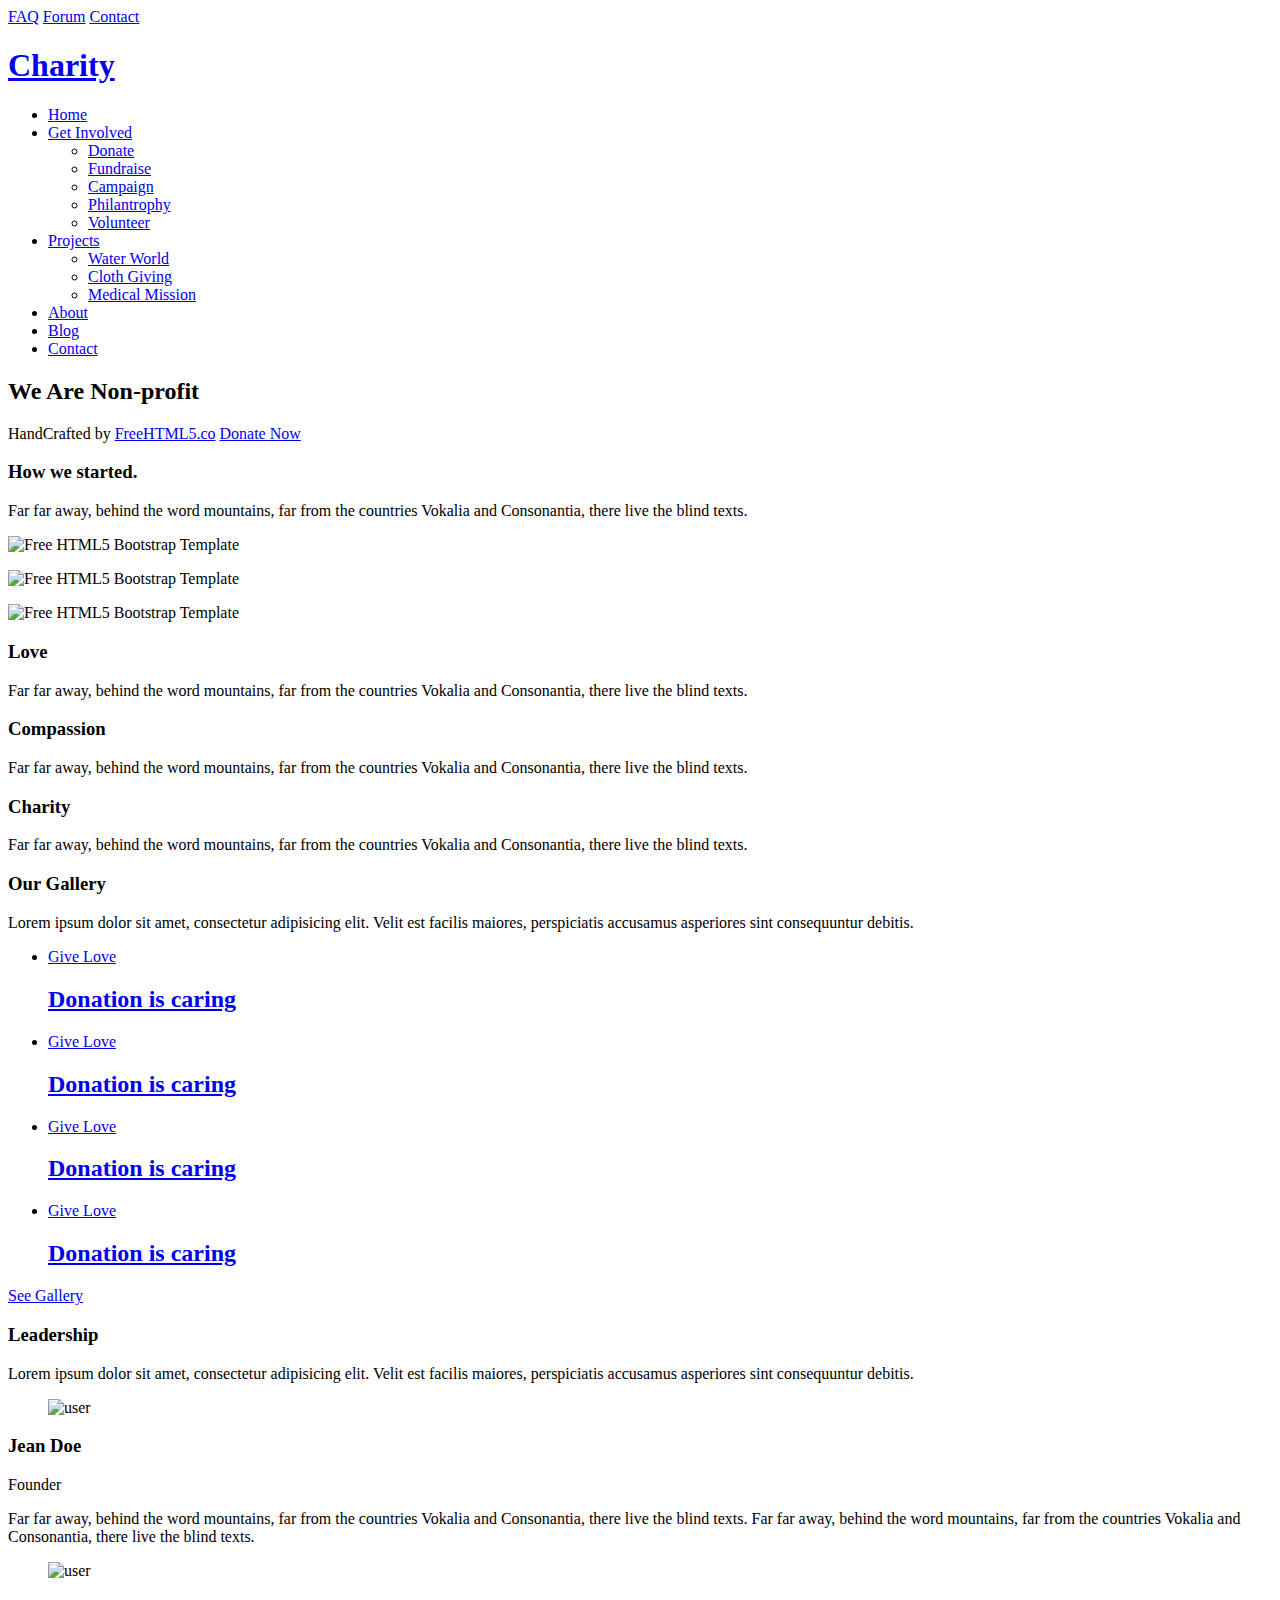
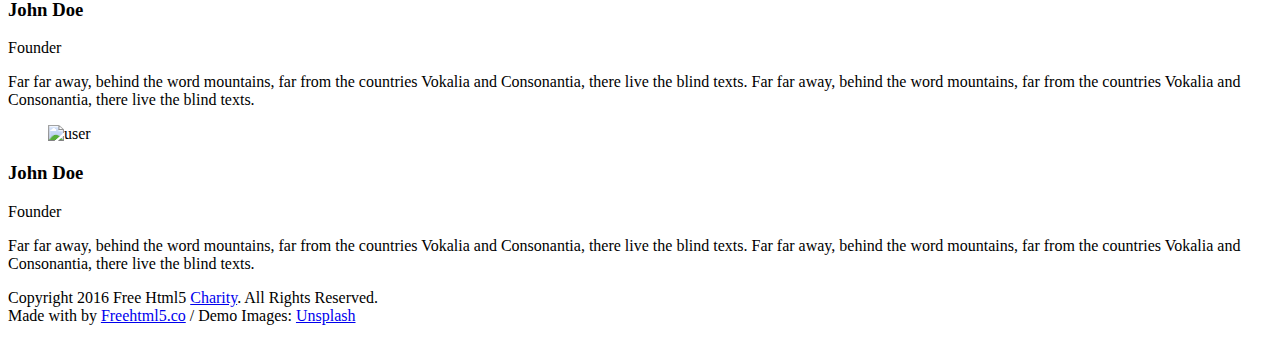
==== about.html @ fd159301 "Add files via upload" ====
<!DOCTYPE html>
<!--[if lt IE 7]>      <html class="no-js lt-ie9 lt-ie8 lt-ie7"> <![endif]-->
<!--[if IE 7]>         <html class="no-js lt-ie9 lt-ie8"> <![endif]-->
<!--[if IE 8]>         <html class="no-js lt-ie9"> <![endif]-->
<!--[if gt IE 8]><!--> <html class="no-js"> <!--<![endif]-->
	<head>
	<meta charset="utf-8">
	<meta http-equiv="X-UA-Compatible" content="IE=edge">
	<title>Charity &mdash; 100% Free Fully Responsive HTML5 Template by FREEHTML5.co</title>
	<meta name="viewport" content="width=device-width, initial-scale=1">
	<meta name="description" content="Free HTML5 Template by FREEHTML5.CO" />
	<meta name="keywords" content="free html5, free template, free bootstrap, html5, css3, mobile first, responsive" />
	<meta name="author" content="FREEHTML5.CO" />

  <!-- 
	//////////////////////////////////////////////////////

	FREE HTML5 TEMPLATE 
	DESIGNED & DEVELOPED by FREEHTML5.CO
		
	Website: 		http://freehtml5.co/
	Email: 			info@freehtml5.co
	Twitter: 		http://twitter.com/fh5co
	Facebook: 		https://www.facebook.com/fh5co

	//////////////////////////////////////////////////////
	 -->

  	<!-- Facebook and Twitter integration -->
	<meta property="og:title" content=""/>
	<meta property="og:image" content=""/>
	<meta property="og:url" content=""/>
	<meta property="og:site_name" content=""/>
	<meta property="og:description" content=""/>
	<meta name="twitter:title" content="" />
	<meta name="twitter:image" content="" />
	<meta name="twitter:url" content="" />
	<meta name="twitter:card" content="" />

	<!-- Place favicon.ico and apple-touch-icon.png in the root directory -->
	<link rel="shortcut icon" href="favicon.ico">

	<!-- <link href='https://fonts.googleapis.com/css?family=Open+Sans:400,700,300' rel='stylesheet' type='text/css'> -->
	
	<!-- Animate.css -->
	<link rel="stylesheet" href="css/animate.css">
	<!-- Icomoon Icon Fonts-->
	<link rel="stylesheet" href="css/icomoon.css">
	<!-- Bootstrap  -->
	<link rel="stylesheet" href="css/bootstrap.css">
	<!-- Superfish -->
	<link rel="stylesheet" href="css/superfish.css">

	<link rel="stylesheet" href="css/style.css">


	<!-- Modernizr JS -->
	<script src="js/modernizr-2.6.2.min.js"></script>
	<!-- FOR IE9 below -->
	<!--[if lt IE 9]>
	<script src="js/respond.min.js"></script>
	<![endif]-->

	</head>
	<body>
		<div id="fh5co-wrapper">
		<div id="fh5co-page">
		<div class="header-top">
			<div class="container">
				<div class="row">
					<div class="col-md-6 col-sm-6 text-left fh5co-link">
						<a href="#">FAQ</a>
						<a href="#">Forum</a>
						<a href="#">Contact</a>
					</div>
					<div class="col-md-6 col-sm-6 text-right fh5co-social">
						<a href="#" class="grow"><i class="icon-facebook2"></i></a>
						<a href="#" class="grow"><i class="icon-twitter2"></i></a>
						<a href="#" class="grow"><i class="icon-instagram2"></i></a>
					</div>
				</div>
			</div>
		</div>
		<header id="fh5co-header-section" class="sticky-banner">
			<div class="container">
				<div class="nav-header">
					<a href="#" class="js-fh5co-nav-toggle fh5co-nav-toggle dark"><i></i></a>
					<h1 id="fh5co-logo"><a href="index.html">Charity</a></h1>
					<!-- START #fh5co-menu-wrap -->
					<nav id="fh5co-menu-wrap" role="navigation">
						<ul class="sf-menu" id="fh5co-primary-menu">
							<li>
								<a href="index.html">Home</a>
							</li>
							<li>
								<a href="#" class="fh5co-sub-ddown">Get Involved</a>
								<ul class="fh5co-sub-menu">
									<li><a href="#">Donate</a></li>
									<li><a href="#">Fundraise</a></li>
									<li><a href="#">Campaign</a></li>
									<li><a href="#">Philantrophy</a></li>
									<li><a href="#">Volunteer</a></li>
								</ul>
							</li>
							<li>
								<a href="#" class="fh5co-sub-ddown">Projects</a>
								 <ul class="fh5co-sub-menu">
								 	<li><a href="#">Water World</a></li>
								 	<li><a href="#">Cloth Giving</a></li>
								 	<li><a href="#">Medical Mission</a></li>
								</ul>
							</li>
							<li class="active"><a href="about.html">About</a></li>
							<li><a href="blog.html">Blog</a></li>
							<li><a href="contact.html">Contact</a></li>
						</ul>
					</nav>
				</div>
			</div>
		</header>
		
		

		<div class="fh5co-hero">
			<div class="fh5co-overlay"></div>
			<div class="fh5co-cover text-center" data-stellar-background-ratio="0.5" style="background-image: url(images/cover_bg_2.jpg);">
				<div class="desc animate-box">
					<h2>We Are <strong>Non-profit</strong></h2>
					<span>HandCrafted by <a href="http://frehtml5.co/" target="_blank" class="fh5co-site-name">FreeHTML5.co</a></span>
					<span><a class="btn btn-primary btn-lg" href="#">Donate Now</a></span>
				</div>
			</div>

		</div>
		
		<div id="fh5co-feature-product" class="fh5co-section-gray">
			<div class="container">
				<div class="row">
					<div class="col-md-12 text-center heading-section">
						<h3>How we started.</h3>
						<p>Far far away, behind the word mountains, far from the countries Vokalia and Consonantia, there live the blind texts.</p>
					</div>
				</div>

				<div class="row row-bottom-padded-md">
					<div class="col-md-12 text-center animate-box">
						<p><img src="images/cover_bg_1.jpg" alt="Free HTML5 Bootstrap Template" class="img-responsive"></p>
					</div>
					<div class="col-md-6 text-center animate-box">
						<p><img src="images/cover_bg_2.jpg" alt="Free HTML5 Bootstrap Template" class="img-responsive"></p>
					</div>
					<div class="col-md-6 text-center animate-box">
						<p><img src="images/cover_bg_3.jpg" alt="Free HTML5 Bootstrap Template" class="img-responsive"></p>
					</div>
				</div>
				<div class="row">
					<div class="col-md-4">
						<div class="feature-text">
							<h3>Love</h3>
							<p>Far far away, behind the word mountains, far from the countries Vokalia and Consonantia, there live the blind texts.</p>
						</div>
					</div>
					<div class="col-md-4">
						<div class="feature-text">
							<h3>Compassion</h3>
							<p>Far far away, behind the word mountains, far from the countries Vokalia and Consonantia, there live the blind texts.</p>
						</div>
					</div>
					<div class="col-md-4">
						<div class="feature-text">
							<h3>Charity</h3>
							<p>Far far away, behind the word mountains, far from the countries Vokalia and Consonantia, there live the blind texts.</p>
						</div>
					</div>
				</div>

				
			</div>
		</div>

		
		<div id="fh5co-portfolio">
			<div class="container">

				<div class="row">
					<div class="col-md-6 col-md-offset-3 text-center heading-section animate-box">
						<h3>Our Gallery</h3>
						<p>Lorem ipsum dolor sit amet, consectetur adipisicing elit. Velit est facilis maiores, perspiciatis accusamus asperiores sint consequuntur debitis.</p>
					</div>
				</div>

				
				<div class="row row-bottom-padded-md">
					<div class="col-md-12">
						<ul id="fh5co-portfolio-list">

							<li class="two-third animate-box" data-animate-effect="fadeIn" style="background-image: url(images/cover_bg_1.jpg); ">
								<a href="#" class="color-3">
									<div class="case-studies-summary">
										<span>Give Love</span>
										<h2>Donation is caring</h2>
									</div>
								</a>
							</li>
						
							<li class="one-third animate-box" data-animate-effect="fadeIn" style="background-image: url(images/cover_bg_3.jpg); ">
								<a href="#" class="color-4">
									<div class="case-studies-summary">
										<span>Give Love</span>
										<h2>Donation is caring</h2>
									</div>
								</a>
							</li>

							<li class="one-third animate-box" data-animate-effect="fadeIn" style="background-image: url(images/cover_bg_1.jpg); "> 
								<a href="#" class="color-5">
									<div class="case-studies-summary">
										<span>Give Love</span>
										<h2>Donation is caring</h2>
									</div>
								</a>
							</li>
							<li class="two-third animate-box" data-animate-effect="fadeIn" style="background-image: url(images/cover_bg_3.jpg); ">
								<a href="#" class="color-6">
									<div class="case-studies-summary">
										<span>Give Love</span>
										<h2>Donation is caring</h2>
									</div>
								</a>
							</li>
						</ul>		
					</div>
				</div>

				<div class="row">
					<div class="col-md-4 col-md-offset-4 text-center animate-box">
						<a href="#" class="btn btn-primary btn-lg">See Gallery</a>
					</div>
				</div>

				
			</div>
		</div>
		

		
		<div id="fh5co-content-section" class="fh5co-section-gray">
			<div class="container">
				<div class="row">
					<div class="col-md-8 col-md-offset-2 text-center heading-section animate-box">
						<h3>Leadership</h3>
						<p>Lorem ipsum dolor sit amet, consectetur adipisicing elit. Velit est facilis maiores, perspiciatis accusamus asperiores sint consequuntur debitis.</p>
					</div>
				</div>
			</div>
			<div class="container">
				<div class="row">
					<div class="col-md-4">
						<div class="fh5co-team text-center animate-box">
							<figure>
								<img src="images/person_1.jpg" alt="user">
							</figure>

							<div>
								<h3>Jean Doe</h3>
								<p><span>Founder</span></p>
								<p>Far far away, behind the word mountains, far from the countries Vokalia and Consonantia, there live the blind texts. Far far away, behind the word mountains, far from the countries Vokalia and Consonantia, there live the blind texts.</p>
							</div>
							
							<p class="fh5co-social-icons">
								<a href="#"><i class="icon-twitter2"></i></a>
								<a href="#"><i class="icon-linkedin2"></i></a>
								<a href="#"><i class="icon-facebook3"></i></a>
							</p>
						</div>
					</div>
					<div class="col-md-4">
						<div class="fh5co-team text-center animate-box">
							<figure>
								<img src="images/person_2.jpg" alt="user">
							</figure>
							<div>
								<h3>John Doe</h3>
								<p><span>Founder</span></p>
								<p>Far far away, behind the word mountains, far from the countries Vokalia and Consonantia, there live the blind texts. Far far away, behind the word mountains, far from the countries Vokalia and Consonantia, there live the blind texts.</p>
							</div>
							<p class="fh5co-social-icons">
								<a href="#"><i class="icon-twitter2"></i></a>
								<a href="#"><i class="icon-linkedin2"></i></a>
								<a href="#"><i class="icon-facebook3"></i></a>
							</p>
						</div>
					</div>
					<div class="col-md-4">
						<div class="fh5co-team text-center animate-box">
							<figure>
								<img src="images/person_3.jpg" alt="user">
							</figure>
							<div>
								<h3>John Doe</h3>
								<p><span>Founder</span></p>
								<p>Far far away, behind the word mountains, far from the countries Vokalia and Consonantia, there live the blind texts. Far far away, behind the word mountains, far from the countries Vokalia and Consonantia, there live the blind texts.</p>
							</div>
							<p class="fh5co-social-icons">
								<a href="#"><i class="icon-twitter2"></i></a>
								<a href="#"><i class="icon-linkedin2"></i></a>
								<a href="#"><i class="icon-facebook3"></i></a>
							</p>
						</div>
					</div>
				</div>
			</div>
		</div>
		<!-- fh5co-content-section -->

		
		<footer>
			<div id="footer">
				<div class="container">
					<div class="row">
						<div class="col-md-6 col-md-offset-3 text-center">
							<p class="fh5co-social-icons">
								<a href="#"><i class="icon-twitter2"></i></a>
								<a href="#"><i class="icon-facebook2"></i></a>
								<a href="#"><i class="icon-instagram"></i></a>
								<a href="#"><i class="icon-dribbble2"></i></a>
								<a href="#"><i class="icon-youtube"></i></a>
							</p>
							<p>Copyright 2016 Free Html5 <a href="#">Charity</a>. All Rights Reserved. <br>Made with <i class="icon-heart3"></i> by <a href="http://freehtml5.co/" target="_blank">Freehtml5.co</a> / Demo Images: <a href="https://unsplash.com/" target="_blank">Unsplash</a></p>
						</div>
					</div>
				</div>
			</div>
		</footer>
	

	</div>
	<!-- END fh5co-page -->

	</div>
	<!-- END fh5co-wrapper -->

	<!-- jQuery -->


	<script src="js/jquery.min.js"></script>
	<!-- jQuery Easing -->
	<script src="js/jquery.easing.1.3.js"></script>
	<!-- Bootstrap -->
	<script src="js/bootstrap.min.js"></script>
	<!-- Waypoints -->
	<script src="js/jquery.waypoints.min.js"></script>
	<script src="js/sticky.js"></script>

	<!-- Stellar -->
	<script src="js/jquery.stellar.min.js"></script>
	<!-- Superfish -->
	<script src="js/hoverIntent.js"></script>
	<script src="js/superfish.js"></script>
	
	<!-- Main JS -->
	<script src="js/main.js"></script>

	</body>
</html>
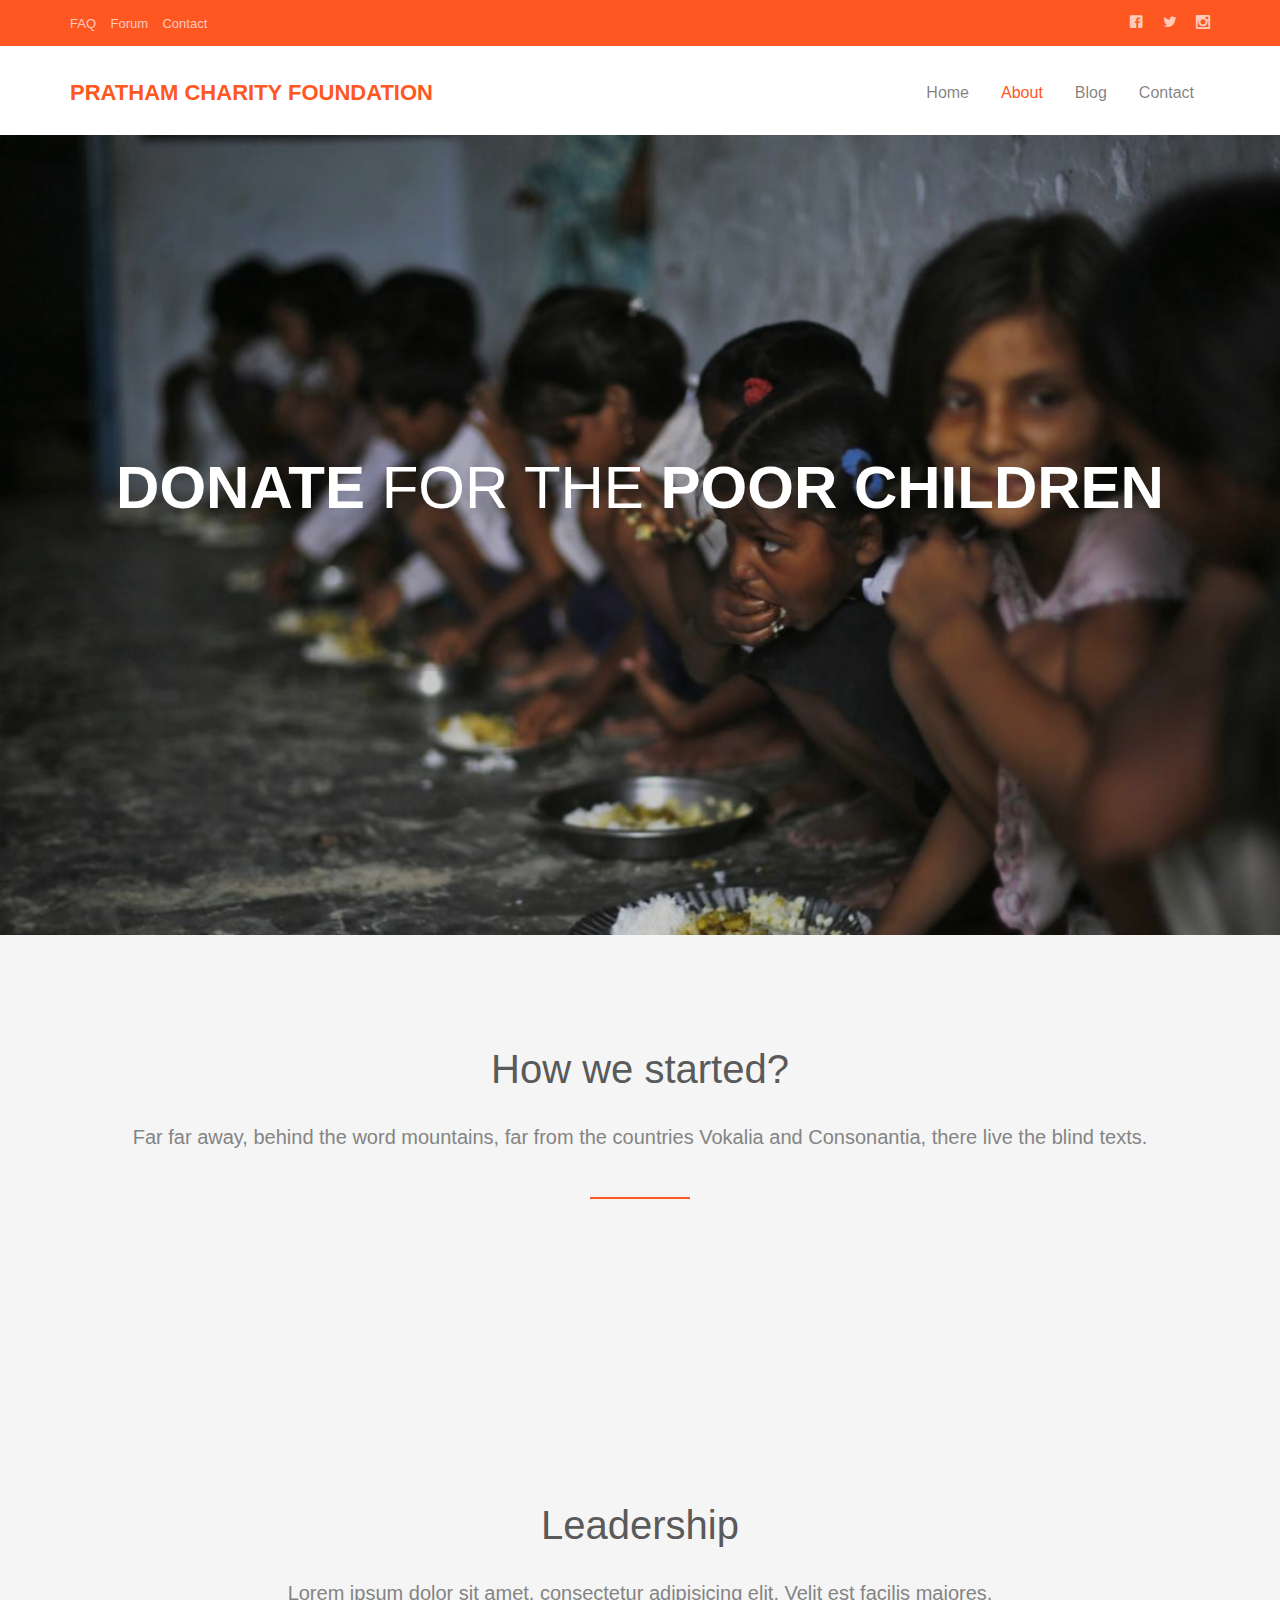
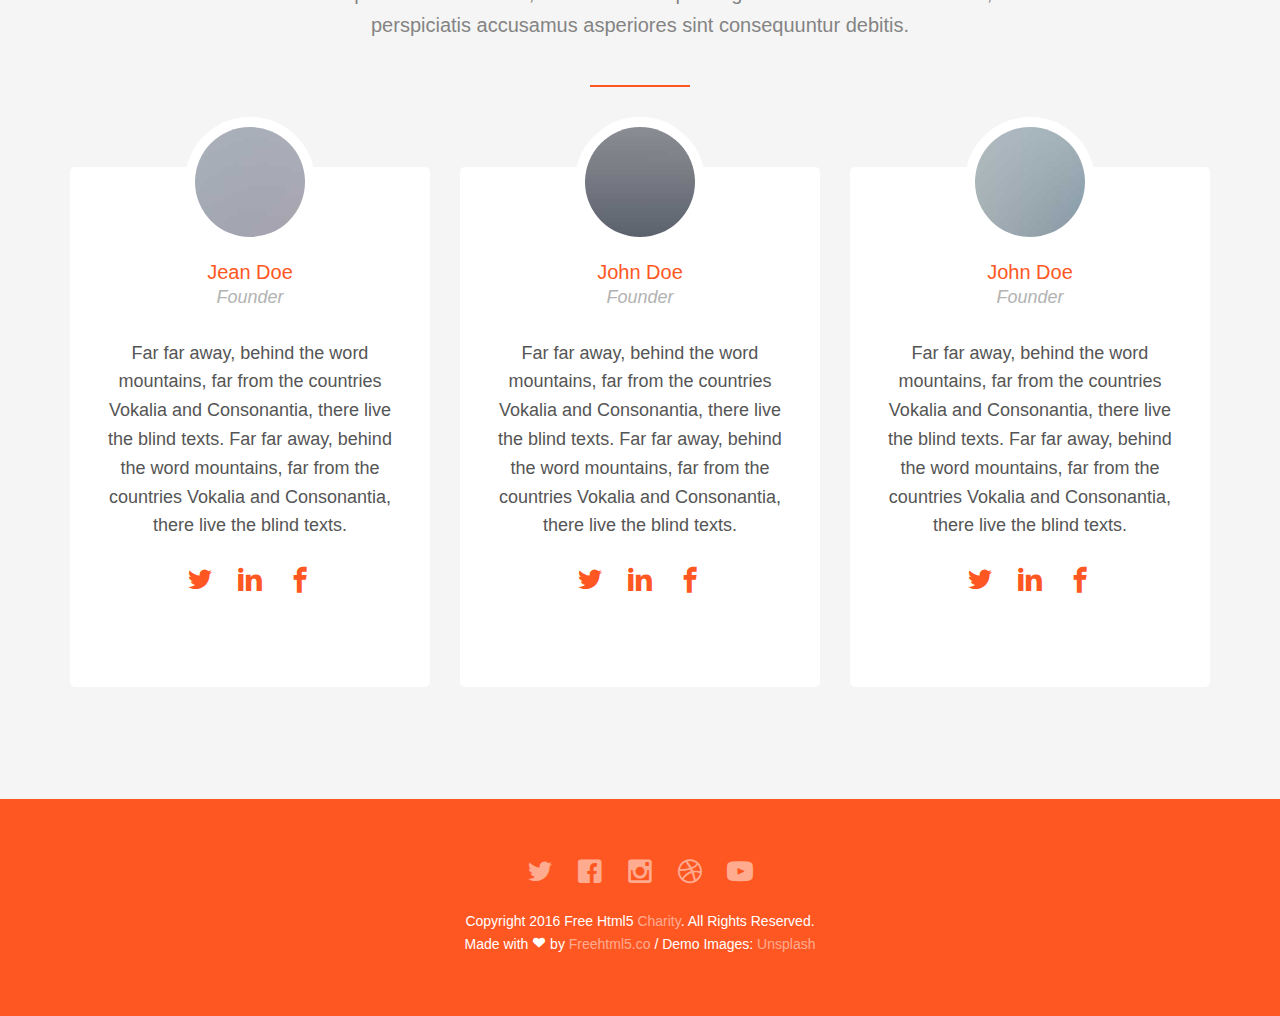
==== commit d6e52a52: "update in code" ====
--- a/about.html
+++ b/about.html
@@ -1,367 +1,274 @@
-
 <!DOCTYPE html>
 <!--[if lt IE 7]>      <html class="no-js lt-ie9 lt-ie8 lt-ie7"> <![endif]-->
 <!--[if IE 7]>         <html class="no-js lt-ie9 lt-ie8"> <![endif]-->
 <!--[if IE 8]>         <html class="no-js lt-ie9"> <![endif]-->
-<!--[if gt IE 8]><!--> <html class="no-js"> <!--<![endif]-->
-	<head>
-	<meta charset="utf-8">
-	<meta http-equiv="X-UA-Compatible" content="IE=edge">
-	<title>Charity &mdash; 100% Free Fully Responsive HTML5 Template by FREEHTML5.co</title>
-	<meta name="viewport" content="width=device-width, initial-scale=1">
-	<meta name="description" content="Free HTML5 Template by FREEHTML5.CO" />
-	<meta name="keywords" content="free html5, free template, free bootstrap, html5, css3, mobile first, responsive" />
-	<meta name="author" content="FREEHTML5.CO" />
-
-  <!-- 
-	//////////////////////////////////////////////////////
-
-	FREE HTML5 TEMPLATE 
-	DESIGNED & DEVELOPED by FREEHTML5.CO
-		
-	Website: 		http://freehtml5.co/
-	Email: 			info@freehtml5.co
-	Twitter: 		http://twitter.com/fh5co
-	Facebook: 		https://www.facebook.com/fh5co
-
-	//////////////////////////////////////////////////////
-	 -->
-
-  	<!-- Facebook and Twitter integration -->
-	<meta property="og:title" content=""/>
-	<meta property="og:image" content=""/>
-	<meta property="og:url" content=""/>
-	<meta property="og:site_name" content=""/>
-	<meta property="og:description" content=""/>
-	<meta name="twitter:title" content="" />
-	<meta name="twitter:image" content="" />
-	<meta name="twitter:url" content="" />
-	<meta name="twitter:card" content="" />
-
-	<!-- Place favicon.ico and apple-touch-icon.png in the root directory -->
-	<link rel="shortcut icon" href="favicon.ico">
-
-	<!-- <link href='https://fonts.googleapis.com/css?family=Open+Sans:400,700,300' rel='stylesheet' type='text/css'> -->
-	
-	<!-- Animate.css -->
-	<link rel="stylesheet" href="css/animate.css">
-	<!-- Icomoon Icon Fonts-->
-	<link rel="stylesheet" href="css/icomoon.css">
-	<!-- Bootstrap  -->
-	<link rel="stylesheet" href="css/bootstrap.css">
-	<!-- Superfish -->
-	<link rel="stylesheet" href="css/superfish.css">
-
-	<link rel="stylesheet" href="css/style.css">
-
-
-	<!-- Modernizr JS -->
-	<script src="js/modernizr-2.6.2.min.js"></script>
-	<!-- FOR IE9 below -->
-	<!--[if lt IE 9]>
-	<script src="js/respond.min.js"></script>
-	<![endif]-->
-
-	</head>
-	<body>
-		<div id="fh5co-wrapper">
-		<div id="fh5co-page">
-		<div class="header-top">
-			<div class="container">
-				<div class="row">
-					<div class="col-md-6 col-sm-6 text-left fh5co-link">
-						<a href="#">FAQ</a>
-						<a href="#">Forum</a>
-						<a href="#">Contact</a>
-					</div>
-					<div class="col-md-6 col-sm-6 text-right fh5co-social">
-						<a href="#" class="grow"><i class="icon-facebook2"></i></a>
-						<a href="#" class="grow"><i class="icon-twitter2"></i></a>
-						<a href="#" class="grow"><i class="icon-instagram2"></i></a>
-					</div>
-				</div>
-			</div>
-		</div>
-		<header id="fh5co-header-section" class="sticky-banner">
-			<div class="container">
-				<div class="nav-header">
-					<a href="#" class="js-fh5co-nav-toggle fh5co-nav-toggle dark"><i></i></a>
-					<h1 id="fh5co-logo"><a href="index.html">Charity</a></h1>
-					<!-- START #fh5co-menu-wrap -->
-					<nav id="fh5co-menu-wrap" role="navigation">
-						<ul class="sf-menu" id="fh5co-primary-menu">
-							<li>
-								<a href="index.html">Home</a>
-							</li>
-							<li>
-								<a href="#" class="fh5co-sub-ddown">Get Involved</a>
-								<ul class="fh5co-sub-menu">
-									<li><a href="#">Donate</a></li>
-									<li><a href="#">Fundraise</a></li>
-									<li><a href="#">Campaign</a></li>
-									<li><a href="#">Philantrophy</a></li>
-									<li><a href="#">Volunteer</a></li>
-								</ul>
-							</li>
-							<li>
-								<a href="#" class="fh5co-sub-ddown">Projects</a>
-								 <ul class="fh5co-sub-menu">
-								 	<li><a href="#">Water World</a></li>
-								 	<li><a href="#">Cloth Giving</a></li>
-								 	<li><a href="#">Medical Mission</a></li>
-								</ul>
-							</li>
-							<li class="active"><a href="about.html">About</a></li>
-							<li><a href="blog.html">Blog</a></li>
-							<li><a href="contact.html">Contact</a></li>
-						</ul>
-					</nav>
-				</div>
-			</div>
-		</header>
-		
-		
-
-		<div class="fh5co-hero">
-			<div class="fh5co-overlay"></div>
-			<div class="fh5co-cover text-center" data-stellar-background-ratio="0.5" style="background-image: url(images/cover_bg_2.jpg);">
-				<div class="desc animate-box">
-					<h2>We Are <strong>Non-profit</strong></h2>
-					<span>HandCrafted by <a href="http://frehtml5.co/" target="_blank" class="fh5co-site-name">FreeHTML5.co</a></span>
-					<span><a class="btn btn-primary btn-lg" href="#">Donate Now</a></span>
-				</div>
-			</div>
-
-		</div>
-		
-		<div id="fh5co-feature-product" class="fh5co-section-gray">
-			<div class="container">
-				<div class="row">
-					<div class="col-md-12 text-center heading-section">
-						<h3>How we started.</h3>
-						<p>Far far away, behind the word mountains, far from the countries Vokalia and Consonantia, there live the blind texts.</p>
-					</div>
-				</div>
-
-				<div class="row row-bottom-padded-md">
-					<div class="col-md-12 text-center animate-box">
-						<p><img src="images/cover_bg_1.jpg" alt="Free HTML5 Bootstrap Template" class="img-responsive"></p>
-					</div>
-					<div class="col-md-6 text-center animate-box">
-						<p><img src="images/cover_bg_2.jpg" alt="Free HTML5 Bootstrap Template" class="img-responsive"></p>
-					</div>
-					<div class="col-md-6 text-center animate-box">
-						<p><img src="images/cover_bg_3.jpg" alt="Free HTML5 Bootstrap Template" class="img-responsive"></p>
-					</div>
-				</div>
-				<div class="row">
-					<div class="col-md-4">
-						<div class="feature-text">
-							<h3>Love</h3>
-							<p>Far far away, behind the word mountains, far from the countries Vokalia and Consonantia, there live the blind texts.</p>
-						</div>
-					</div>
-					<div class="col-md-4">
-						<div class="feature-text">
-							<h3>Compassion</h3>
-							<p>Far far away, behind the word mountains, far from the countries Vokalia and Consonantia, there live the blind texts.</p>
-						</div>
-					</div>
-					<div class="col-md-4">
-						<div class="feature-text">
-							<h3>Charity</h3>
-							<p>Far far away, behind the word mountains, far from the countries Vokalia and Consonantia, there live the blind texts.</p>
-						</div>
-					</div>
-				</div>
-
-				
-			</div>
-		</div>
-
-		
-		<div id="fh5co-portfolio">
-			<div class="container">
-
-				<div class="row">
-					<div class="col-md-6 col-md-offset-3 text-center heading-section animate-box">
-						<h3>Our Gallery</h3>
-						<p>Lorem ipsum dolor sit amet, consectetur adipisicing elit. Velit est facilis maiores, perspiciatis accusamus asperiores sint consequuntur debitis.</p>
-					</div>
-				</div>
-
-				
-				<div class="row row-bottom-padded-md">
-					<div class="col-md-12">
-						<ul id="fh5co-portfolio-list">
-
-							<li class="two-third animate-box" data-animate-effect="fadeIn" style="background-image: url(images/cover_bg_1.jpg); ">
-								<a href="#" class="color-3">
-									<div class="case-studies-summary">
-										<span>Give Love</span>
-										<h2>Donation is caring</h2>
-									</div>
-								</a>
-							</li>
-						
-							<li class="one-third animate-box" data-animate-effect="fadeIn" style="background-image: url(images/cover_bg_3.jpg); ">
-								<a href="#" class="color-4">
-									<div class="case-studies-summary">
-										<span>Give Love</span>
-										<h2>Donation is caring</h2>
-									</div>
-								</a>
-							</li>
-
-							<li class="one-third animate-box" data-animate-effect="fadeIn" style="background-image: url(images/cover_bg_1.jpg); "> 
-								<a href="#" class="color-5">
-									<div class="case-studies-summary">
-										<span>Give Love</span>
-										<h2>Donation is caring</h2>
-									</div>
-								</a>
-							</li>
-							<li class="two-third animate-box" data-animate-effect="fadeIn" style="background-image: url(images/cover_bg_3.jpg); ">
-								<a href="#" class="color-6">
-									<div class="case-studies-summary">
-										<span>Give Love</span>
-										<h2>Donation is caring</h2>
-									</div>
-								</a>
-							</li>
-						</ul>		
-					</div>
-				</div>
-
-				<div class="row">
-					<div class="col-md-4 col-md-offset-4 text-center animate-box">
-						<a href="#" class="btn btn-primary btn-lg">See Gallery</a>
-					</div>
-				</div>
-
-				
-			</div>
-		</div>
-		
-
-		
-		<div id="fh5co-content-section" class="fh5co-section-gray">
-			<div class="container">
-				<div class="row">
-					<div class="col-md-8 col-md-offset-2 text-center heading-section animate-box">
-						<h3>Leadership</h3>
-						<p>Lorem ipsum dolor sit amet, consectetur adipisicing elit. Velit est facilis maiores, perspiciatis accusamus asperiores sint consequuntur debitis.</p>
-					</div>
-				</div>
-			</div>
-			<div class="container">
-				<div class="row">
-					<div class="col-md-4">
-						<div class="fh5co-team text-center animate-box">
-							<figure>
-								<img src="images/person_1.jpg" alt="user">
-							</figure>
-
-							<div>
-								<h3>Jean Doe</h3>
-								<p><span>Founder</span></p>
-								<p>Far far away, behind the word mountains, far from the countries Vokalia and Consonantia, there live the blind texts. Far far away, behind the word mountains, far from the countries Vokalia and Consonantia, there live the blind texts.</p>
-							</div>
-							
-							<p class="fh5co-social-icons">
-								<a href="#"><i class="icon-twitter2"></i></a>
-								<a href="#"><i class="icon-linkedin2"></i></a>
-								<a href="#"><i class="icon-facebook3"></i></a>
-							</p>
-						</div>
-					</div>
-					<div class="col-md-4">
-						<div class="fh5co-team text-center animate-box">
-							<figure>
-								<img src="images/person_2.jpg" alt="user">
-							</figure>
-							<div>
-								<h3>John Doe</h3>
-								<p><span>Founder</span></p>
-								<p>Far far away, behind the word mountains, far from the countries Vokalia and Consonantia, there live the blind texts. Far far away, behind the word mountains, far from the countries Vokalia and Consonantia, there live the blind texts.</p>
-							</div>
-							<p class="fh5co-social-icons">
-								<a href="#"><i class="icon-twitter2"></i></a>
-								<a href="#"><i class="icon-linkedin2"></i></a>
-								<a href="#"><i class="icon-facebook3"></i></a>
-							</p>
-						</div>
-					</div>
-					<div class="col-md-4">
-						<div class="fh5co-team text-center animate-box">
-							<figure>
-								<img src="images/person_3.jpg" alt="user">
-							</figure>
-							<div>
-								<h3>John Doe</h3>
-								<p><span>Founder</span></p>
-								<p>Far far away, behind the word mountains, far from the countries Vokalia and Consonantia, there live the blind texts. Far far away, behind the word mountains, far from the countries Vokalia and Consonantia, there live the blind texts.</p>
-							</div>
-							<p class="fh5co-social-icons">
-								<a href="#"><i class="icon-twitter2"></i></a>
-								<a href="#"><i class="icon-linkedin2"></i></a>
-								<a href="#"><i class="icon-facebook3"></i></a>
-							</p>
-						</div>
-					</div>
-				</div>
-			</div>
-		</div>
-		<!-- fh5co-content-section -->
-
-		
-		<footer>
-			<div id="footer">
-				<div class="container">
-					<div class="row">
-						<div class="col-md-6 col-md-offset-3 text-center">
-							<p class="fh5co-social-icons">
-								<a href="#"><i class="icon-twitter2"></i></a>
-								<a href="#"><i class="icon-facebook2"></i></a>
-								<a href="#"><i class="icon-instagram"></i></a>
-								<a href="#"><i class="icon-dribbble2"></i></a>
-								<a href="#"><i class="icon-youtube"></i></a>
-							</p>
-							<p>Copyright 2016 Free Html5 <a href="#">Charity</a>. All Rights Reserved. <br>Made with <i class="icon-heart3"></i> by <a href="http://freehtml5.co/" target="_blank">Freehtml5.co</a> / Demo Images: <a href="https://unsplash.com/" target="_blank">Unsplash</a></p>
-						</div>
-					</div>
-				</div>
-			</div>
-		</footer>
-	
-
-	</div>
-	<!-- END fh5co-page -->
-
-	</div>
-	<!-- END fh5co-wrapper -->
-
-	<!-- jQuery -->
-
-
-	<script src="js/jquery.min.js"></script>
-	<!-- jQuery Easing -->
-	<script src="js/jquery.easing.1.3.js"></script>
-	<!-- Bootstrap -->
-	<script src="js/bootstrap.min.js"></script>
-	<!-- Waypoints -->
-	<script src="js/jquery.waypoints.min.js"></script>
-	<script src="js/sticky.js"></script>
-
-	<!-- Stellar -->
-	<script src="js/jquery.stellar.min.js"></script>
-	<!-- Superfish -->
-	<script src="js/hoverIntent.js"></script>
-	<script src="js/superfish.js"></script>
-	
-	<!-- Main JS -->
-	<script src="js/main.js"></script>
-
-	</body>
+<!--[if gt IE 8]><!-->
+<html class="no-js">
+  <!--<![endif]-->
+  <head>
+    <meta charset="utf-8" />
+    <meta http-equiv="X-UA-Compatible" content="IE=edge" />
+    <title>About-Pratham Charity Foundation</title>
+    <meta name="viewport" content="width=device-width, initial-scale=1" />
+    <meta
+      name="keywords"
+      content="free html5, free template, free bootstrap, html5, css3, mobile first, responsive"
+    />
+    <meta name="author" content="FREEHTML5.CO" />
+
+    <!-- Facebook and Twitter integration -->
+    <meta property="og:title" content="" />
+    <meta property="og:image" content="" />
+    <meta property="og:url" content="" />
+    <meta property="og:site_name" content="" />
+    <meta property="og:description" content="" />
+    <meta name="twitter:title" content="" />
+    <meta name="twitter:image" content="" />
+    <meta name="twitter:url" content="" />
+    <meta name="twitter:card" content="" />
+
+    <!-- Place favicon.ico and apple-touch-icon.png in the root directory -->
+    <link rel="shortcut icon" href="favicon.ico" />
+
+    <!-- <link href='https://fonts.googleapis.com/css?family=Open+Sans:400,700,300' rel='stylesheet' type='text/css'> -->
+
+    <!-- Animate.css -->
+    <link rel="stylesheet" href="css/animate.css" />
+    <!-- Icomoon Icon Fonts-->
+    <link rel="stylesheet" href="css/icomoon.css" />
+    <!-- Bootstrap  -->
+    <link rel="stylesheet" href="css/bootstrap.css" />
+    <!-- Superfish -->
+    <link rel="stylesheet" href="css/superfish.css" />
+
+    <link rel="stylesheet" href="css/style.css" />
+
+    <!-- Modernizr JS -->
+    <script src="js/modernizr-2.6.2.min.js"></script>
+    <!-- FOR IE9 below -->
+    <!--[if lt IE 9]>
+      <script src="js/respond.min.js"></script>
+    <![endif]-->
+  </head>
+  <body>
+    <div id="fh5co-wrapper">
+      <div id="fh5co-page">
+        <div class="header-top">
+          <div class="container">
+            <div class="row">
+              <div class="col-md-6 col-sm-6 text-left fh5co-link">
+                <a href="#">FAQ</a>
+                <a href="#">Forum</a>
+                <a href="#">Contact</a>
+              </div>
+              <div class="col-md-6 col-sm-6 text-right fh5co-social">
+                <a href="#" class="grow"><i class="icon-facebook2"></i></a>
+                <a href="#" class="grow"><i class="icon-twitter2"></i></a>
+                <a href="#" class="grow"><i class="icon-instagram2"></i></a>
+              </div>
+            </div>
+          </div>
+        </div>
+        <header id="fh5co-header-section" class="sticky-banner">
+          <div class="container">
+            <div class="nav-header">
+              <a href="#" class="js-fh5co-nav-toggle fh5co-nav-toggle dark"
+                ><i></i
+              ></a>
+              <h1 id="fh5co-logo">
+                <a href="index.html">Pratham Charity Foundation</a>
+              </h1>
+              <!-- START #fh5co-menu-wrap -->
+              <nav id="fh5co-menu-wrap" role="navigation">
+                <ul class="sf-menu" id="fh5co-primary-menu">
+                  <li>
+                    <a href="index.html">Home</a>
+                  </li>
+                  <li class="active"><a href="about.html">About</a></li>
+                  <li><a href="blog.html">Blog</a></li>
+                  <li><a href="contact.html">Contact</a></li>
+                </ul>
+              </nav>
+            </div>
+          </div>
+        </header>
+
+        <div class="fh5co-hero">
+          <div class="fh5co-overlay"></div>
+          <div
+            class="fh5co-cover text-center"
+            data-stellar-background-ratio="0.5"
+            style="background-image: url(images/meal.jpg)"
+          >
+            <div class="desc animate-box">
+              <h2>
+                <strong>Donate</strong> for the <strong>Poor Children</strong>
+              </h2>
+            </div>
+          </div>
+        </div>
+
+        <div id="fh5co-feature-product" class="fh5co-section-gray">
+          <div class="container">
+            <div class="row">
+              <div class="col-md-12 text-center heading-section">
+                <h3>How we started?</h3>
+                <p>
+                  Far far away, behind the word mountains, far from the
+                  countries Vokalia and Consonantia, there live the blind texts.
+                </p>
+              </div>
+            </div>
+          </div>
+        </div>
+        <div id="fh5co-content-section" class="fh5co-section-gray">
+          <div class="container">
+            <div class="row">
+              <div
+                class="
+                  col-md-8 col-md-offset-2
+                  text-center
+                  heading-section
+                  animate-box
+                "
+              >
+                <h3>Leadership</h3>
+                <p>
+                  Lorem ipsum dolor sit amet, consectetur adipisicing elit.
+                  Velit est facilis maiores, perspiciatis accusamus asperiores
+                  sint consequuntur debitis.
+                </p>
+              </div>
+            </div>
+          </div>
+          <div class="container">
+            <div class="row">
+              <div class="col-md-4">
+                <div class="fh5co-team text-center animate-box">
+                  <figure>
+                    <img src="images/person_1.jpg" alt="user" />
+                  </figure>
+
+                  <div>
+                    <h3>Jean Doe</h3>
+                    <p><span>Founder</span></p>
+                    <p>
+                      Far far away, behind the word mountains, far from the
+                      countries Vokalia and Consonantia, there live the blind
+                      texts. Far far away, behind the word mountains, far from
+                      the countries Vokalia and Consonantia, there live the
+                      blind texts.
+                    </p>
+                  </div>
+
+                  <p class="fh5co-social-icons">
+                    <a href="#"><i class="icon-twitter2"></i></a>
+                    <a href="#"><i class="icon-linkedin2"></i></a>
+                    <a href="#"><i class="icon-facebook3"></i></a>
+                  </p>
+                </div>
+              </div>
+              <div class="col-md-4">
+                <div class="fh5co-team text-center animate-box">
+                  <figure>
+                    <img src="images/person_2.jpg" alt="user" />
+                  </figure>
+                  <div>
+                    <h3>John Doe</h3>
+                    <p><span>Founder</span></p>
+                    <p>
+                      Far far away, behind the word mountains, far from the
+                      countries Vokalia and Consonantia, there live the blind
+                      texts. Far far away, behind the word mountains, far from
+                      the countries Vokalia and Consonantia, there live the
+                      blind texts.
+                    </p>
+                  </div>
+                  <p class="fh5co-social-icons">
+                    <a href="#"><i class="icon-twitter2"></i></a>
+                    <a href="#"><i class="icon-linkedin2"></i></a>
+                    <a href="#"><i class="icon-facebook3"></i></a>
+                  </p>
+                </div>
+              </div>
+              <div class="col-md-4">
+                <div class="fh5co-team text-center animate-box">
+                  <figure>
+                    <img src="images/person_3.jpg" alt="user" />
+                  </figure>
+                  <div>
+                    <h3>John Doe</h3>
+                    <p><span>Founder</span></p>
+                    <p>
+                      Far far away, behind the word mountains, far from the
+                      countries Vokalia and Consonantia, there live the blind
+                      texts. Far far away, behind the word mountains, far from
+                      the countries Vokalia and Consonantia, there live the
+                      blind texts.
+                    </p>
+                  </div>
+                  <p class="fh5co-social-icons">
+                    <a href="#"><i class="icon-twitter2"></i></a>
+                    <a href="#"><i class="icon-linkedin2"></i></a>
+                    <a href="#"><i class="icon-facebook3"></i></a>
+                  </p>
+                </div>
+              </div>
+            </div>
+          </div>
+        </div>
+        <!-- fh5co-content-section -->
+
+        <footer>
+          <div id="footer">
+            <div class="container">
+              <div class="row">
+                <div class="col-md-6 col-md-offset-3 text-center">
+                  <p class="fh5co-social-icons">
+                    <a href="#"><i class="icon-twitter2"></i></a>
+                    <a href="#"><i class="icon-facebook2"></i></a>
+                    <a href="#"><i class="icon-instagram"></i></a>
+                    <a href="#"><i class="icon-dribbble2"></i></a>
+                    <a href="#"><i class="icon-youtube"></i></a>
+                  </p>
+                  <p>
+                    Copyright 2016 Free Html5 <a href="#">Charity</a>. All
+                    Rights Reserved. <br />Made with
+                    <i class="icon-heart3"></i> by
+                    <a href="http://freehtml5.co/" target="_blank"
+                      >Freehtml5.co</a
+                    >
+                    / Demo Images:
+                    <a href="https://unsplash.com/" target="_blank">Unsplash</a>
+                  </p>
+                </div>
+              </div>
+            </div>
+          </div>
+        </footer>
+      </div>
+      <!-- END fh5co-page -->
+    </div>
+    <!-- END fh5co-wrapper -->
+
+    <!-- jQuery -->
+
+    <script src="js/jquery.min.js"></script>
+    <!-- jQuery Easing -->
+    <script src="js/jquery.easing.1.3.js"></script>
+    <!-- Bootstrap -->
+    <script src="js/bootstrap.min.js"></script>
+    <!-- Waypoints -->
+    <script src="js/jquery.waypoints.min.js"></script>
+    <script src="js/sticky.js"></script>
+
+    <!-- Stellar -->
+    <script src="js/jquery.stellar.min.js"></script>
+    <!-- Superfish -->
+    <script src="js/hoverIntent.js"></script>
+    <script src="js/superfish.js"></script>
+
+    <!-- Main JS -->
+    <script src="js/main.js"></script>
+  </body>
 </html>
-
--- a/css/icomoon.css
+++ b/css/icomoon.css
@@ -0,0 +1,3135 @@
+@font-face {
+    font-family: 'icomoon';
+    src:    url('fonts/icomoon.eot?1oniuf');
+    src:    url('fonts/icomoon.eot?1oniuf#iefix') format('embedded-opentype'),
+        url('fonts/icomoon.ttf?1oniuf') format('truetype'),
+        url('fonts/icomoon.woff?1oniuf') format('woff'),
+        url('fonts/icomoon.svg?1oniuf#icomoon') format('svg');
+    font-weight: normal;
+    font-style: normal;
+}
+
+[class^="icon-"], [class*=" icon-"] {
+    /* use !important to prevent issues with browser extensions that change fonts */
+    font-family: 'icomoon' !important;
+    speak: none;
+    font-style: normal;
+    font-weight: normal;
+    font-variant: normal;
+    text-transform: none;
+    line-height: 1;
+
+    /* Better Font Rendering =========== */
+    -webkit-font-smoothing: antialiased;
+    -moz-osx-font-smoothing: grayscale;
+}
+
+.icon-mobile:before {
+    content: "\e000";
+}
+.icon-laptop:before {
+    content: "\e001";
+}
+.icon-desktop:before {
+    content: "\e002";
+}
+.icon-tablet:before {
+    content: "\e003";
+}
+.icon-phone:before {
+    content: "\e004";
+}
+.icon-document:before {
+    content: "\e005";
+}
+.icon-documents:before {
+    content: "\e006";
+}
+.icon-search:before {
+    content: "\e007";
+}
+.icon-clipboard:before {
+    content: "\e008";
+}
+.icon-newspaper:before {
+    content: "\e009";
+}
+.icon-notebook:before {
+    content: "\e00a";
+}
+.icon-book-open:before {
+    content: "\e00b";
+}
+.icon-browser:before {
+    content: "\e00c";
+}
+.icon-calendar:before {
+    content: "\e00d";
+}
+.icon-presentation:before {
+    content: "\e00e";
+}
+.icon-picture:before {
+    content: "\e00f";
+}
+.icon-pictures:before {
+    content: "\e010";
+}
+.icon-video:before {
+    content: "\e011";
+}
+.icon-camera:before {
+    content: "\e012";
+}
+.icon-printer:before {
+    content: "\e013";
+}
+.icon-toolbox:before {
+    content: "\e014";
+}
+.icon-briefcase:before {
+    content: "\e015";
+}
+.icon-wallet:before {
+    content: "\e016";
+}
+.icon-gift:before {
+    content: "\e017";
+}
+.icon-bargraph:before {
+    content: "\e018";
+}
+.icon-grid:before {
+    content: "\e019";
+}
+.icon-expand:before {
+    content: "\e01a";
+}
+.icon-focus:before {
+    content: "\e01b";
+}
+.icon-edit:before {
+    content: "\e01c";
+}
+.icon-adjustments:before {
+    content: "\e01d";
+}
+.icon-ribbon:before {
+    content: "\e01e";
+}
+.icon-hourglass:before {
+    content: "\e01f";
+}
+.icon-lock:before {
+    content: "\e020";
+}
+.icon-megaphone:before {
+    content: "\e021";
+}
+.icon-shield:before {
+    content: "\e022";
+}
+.icon-trophy:before {
+    content: "\e023";
+}
+.icon-flag:before {
+    content: "\e024";
+}
+.icon-map:before {
+    content: "\e025";
+}
+.icon-puzzle:before {
+    content: "\e026";
+}
+.icon-basket:before {
+    content: "\e027";
+}
+.icon-envelope:before {
+    content: "\e028";
+}
+.icon-streetsign:before {
+    content: "\e029";
+}
+.icon-telescope:before {
+    content: "\e02a";
+}
+.icon-gears:before {
+    content: "\e02b";
+}
+.icon-key:before {
+    content: "\e02c";
+}
+.icon-paperclip:before {
+    content: "\e02d";
+}
+.icon-attachment:before {
+    content: "\e02e";
+}
+.icon-pricetags:before {
+    content: "\e02f";
+}
+.icon-lightbulb:before {
+    content: "\e030";
+}
+.icon-layers:before {
+    content: "\e031";
+}
+.icon-pencil:before {
+    content: "\e032";
+}
+.icon-tools:before {
+    content: "\e033";
+}
+.icon-tools-2:before {
+    content: "\e034";
+}
+.icon-scissors:before {
+    content: "\e035";
+}
+.icon-paintbrush:before {
+    content: "\e036";
+}
+.icon-magnifying-glass:before {
+    content: "\e037";
+}
+.icon-circle-compass:before {
+    content: "\e038";
+}
+.icon-linegraph:before {
+    content: "\e039";
+}
+.icon-mic:before {
+    content: "\e03a";
+}
+.icon-strategy:before {
+    content: "\e03b";
+}
+.icon-beaker:before {
+    content: "\e03c";
+}
+.icon-caution:before {
+    content: "\e03d";
+}
+.icon-recycle:before {
+    content: "\e03e";
+}
+.icon-anchor:before {
+    content: "\e03f";
+}
+.icon-profile-male:before {
+    content: "\e040";
+}
+.icon-profile-female:before {
+    content: "\e041";
+}
+.icon-bike:before {
+    content: "\e042";
+}
+.icon-wine:before {
+    content: "\e043";
+}
+.icon-hotairballoon:before {
+    content: "\e044";
+}
+.icon-globe:before {
+    content: "\e045";
+}
+.icon-genius:before {
+    content: "\e046";
+}
+.icon-map-pin:before {
+    content: "\e047";
+}
+.icon-dial:before {
+    content: "\e048";
+}
+.icon-chat:before {
+    content: "\e049";
+}
+.icon-heart:before {
+    content: "\e04a";
+}
+.icon-cloud:before {
+    content: "\e04b";
+}
+.icon-upload:before {
+    content: "\e04c";
+}
+.icon-download:before {
+    content: "\e04d";
+}
+.icon-target:before {
+    content: "\e04e";
+}
+.icon-hazardous:before {
+    content: "\e04f";
+}
+.icon-piechart:before {
+    content: "\e050";
+}
+.icon-speedometer:before {
+    content: "\e051";
+}
+.icon-global:before {
+    content: "\e052";
+}
+.icon-compass:before {
+    content: "\e053";
+}
+.icon-lifesaver:before {
+    content: "\e054";
+}
+.icon-clock:before {
+    content: "\e055";
+}
+.icon-aperture:before {
+    content: "\e056";
+}
+.icon-quote:before {
+    content: "\e057";
+}
+.icon-scope:before {
+    content: "\e058";
+}
+.icon-alarmclock:before {
+    content: "\e059";
+}
+.icon-refresh:before {
+    content: "\e05a";
+}
+.icon-happy:before {
+    content: "\e05b";
+}
+.icon-sad:before {
+    content: "\e05c";
+}
+.icon-facebook:before {
+    content: "\e05d";
+}
+.icon-twitter:before {
+    content: "\e05e";
+}
+.icon-googleplus:before {
+    content: "\e05f";
+}
+.icon-rss:before {
+    content: "\e060";
+}
+.icon-tumblr:before {
+    content: "\e061";
+}
+.icon-linkedin:before {
+    content: "\e062";
+}
+.icon-dribbble:before {
+    content: "\e063";
+}
+.icon-box2:before {
+    content: "\ea82";
+}
+.icon-write:before {
+    content: "\ea83";
+}
+.icon-clock2:before {
+    content: "\ea84";
+}
+.icon-reply2:before {
+    content: "\ea85";
+}
+.icon-reply-all2:before {
+    content: "\ea86";
+}
+.icon-forward2:before {
+    content: "\ea87";
+}
+.icon-flag2:before {
+    content: "\ea88";
+}
+.icon-search2:before {
+    content: "\ea89";
+}
+.icon-trash2:before {
+    content: "\ea8a";
+}
+.icon-envelope2:before {
+    content: "\ea8b";
+}
+.icon-bubble:before {
+    content: "\ea8c";
+}
+.icon-bubbles:before {
+    content: "\ea8d";
+}
+.icon-user2:before {
+    content: "\ea8e";
+}
+.icon-users2:before {
+    content: "\ea8f";
+}
+.icon-cloud2:before {
+    content: "\ea90";
+}
+.icon-download2:before {
+    content: "\ea91";
+}
+.icon-upload2:before {
+    content: "\ea92";
+}
+.icon-rain:before {
+    content: "\ea93";
+}
+.icon-sun:before {
+    content: "\ea94";
+}
+.icon-moon2:before {
+    content: "\ea95";
+}
+.icon-bell2:before {
+    content: "\ea96";
+}
+.icon-folder2:before {
+    content: "\ea97";
+}
+.icon-pin2:before {
+    content: "\ea98";
+}
+.icon-sound2:before {
+    content: "\ea99";
+}
+.icon-microphone:before {
+    content: "\ea9a";
+}
+.icon-camera2:before {
+    content: "\ea9b";
+}
+.icon-image2:before {
+    content: "\ea9c";
+}
+.icon-cog2:before {
+    content: "\ea9d";
+}
+.icon-calendar2:before {
+    content: "\ea9e";
+}
+.icon-book2:before {
+    content: "\ea9f";
+}
+.icon-map-marker:before {
+    content: "\eaa0";
+}
+.icon-store:before {
+    content: "\eaa1";
+}
+.icon-support:before {
+    content: "\eaa2";
+}
+.icon-tag2:before {
+    content: "\eaa3";
+}
+.icon-heart2:before {
+    content: "\eaa4";
+}
+.icon-video-camera:before {
+    content: "\eaa5";
+}
+.icon-trophy2:before {
+    content: "\eaa6";
+}
+.icon-cart:before {
+    content: "\eaa7";
+}
+.icon-eye2:before {
+    content: "\eaa8";
+}
+.icon-cancel:before {
+    content: "\eaa9";
+}
+.icon-chart:before {
+    content: "\eaaa";
+}
+.icon-target2:before {
+    content: "\eaab";
+}
+.icon-printer2:before {
+    content: "\eaac";
+}
+.icon-location2:before {
+    content: "\eaad";
+}
+.icon-bookmark2:before {
+    content: "\eaae";
+}
+.icon-monitor:before {
+    content: "\eaaf";
+}
+.icon-cross2:before {
+    content: "\eab0";
+}
+.icon-plus2:before {
+    content: "\eab1";
+}
+.icon-left:before {
+    content: "\eab2";
+}
+.icon-up:before {
+    content: "\eab3";
+}
+.icon-browser2:before {
+    content: "\eab4";
+}
+.icon-windows:before {
+    content: "\eab5";
+}
+.icon-switch2:before {
+    content: "\eab6";
+}
+.icon-dashboard:before {
+    content: "\eab7";
+}
+.icon-play:before {
+    content: "\eab8";
+}
+.icon-fast-forward:before {
+    content: "\eab9";
+}
+.icon-next:before {
+    content: "\eaba";
+}
+.icon-refresh2:before {
+    content: "\eabb";
+}
+.icon-film:before {
+    content: "\eabc";
+}
+.icon-home2:before {
+    content: "\eabd";
+}
+.icon-add-to-list:before {
+    content: "\e901";
+}
+.icon-classic-computer:before {
+    content: "\e902";
+}
+.icon-controller-fast-backward:before {
+    content: "\e903";
+}
+.icon-creative-commons-attribution:before {
+    content: "\e904";
+}
+.icon-creative-commons-noderivs:before {
+    content: "\e905";
+}
+.icon-creative-commons-noncommercial-eu:before {
+    content: "\e906";
+}
+.icon-creative-commons-noncommercial-us:before {
+    content: "\e907";
+}
+.icon-creative-commons-public-domain:before {
+    content: "\e908";
+}
+.icon-creative-commons-remix:before {
+    content: "\e909";
+}
+.icon-creative-commons-share:before {
+    content: "\e90a";
+}
+.icon-creative-commons-sharealike:before {
+    content: "\e90b";
+}
+.icon-creative-commons:before {
+    content: "\e90c";
+}
+.icon-document-landscape:before {
+    content: "\e90d";
+}
+.icon-remove-user:before {
+    content: "\e90e";
+}
+.icon-warning:before {
+    content: "\e90f";
+}
+.icon-arrow-bold-down:before {
+    content: "\e910";
+}
+.icon-arrow-bold-left:before {
+    content: "\e911";
+}
+.icon-arrow-bold-right:before {
+    content: "\e912";
+}
+.icon-arrow-bold-up:before {
+    content: "\e913";
+}
+.icon-arrow-down:before {
+    content: "\e914";
+}
+.icon-arrow-left:before {
+    content: "\e915";
+}
+.icon-arrow-long-down:before {
+    content: "\e916";
+}
+.icon-arrow-long-left:before {
+    content: "\e917";
+}
+.icon-arrow-long-right:before {
+    content: "\e918";
+}
+.icon-arrow-long-up:before {
+    content: "\e919";
+}
+.icon-arrow-right:before {
+    content: "\e91a";
+}
+.icon-arrow-up:before {
+    content: "\e91b";
+}
+.icon-arrow-with-circle-down:before {
+    content: "\e91c";
+}
+.icon-arrow-with-circle-left:before {
+    content: "\e91d";
+}
+.icon-arrow-with-circle-right:before {
+    content: "\e91e";
+}
+.icon-arrow-with-circle-up:before {
+    content: "\e91f";
+}
+.icon-bookmark:before {
+    content: "\e920";
+}
+.icon-bookmarks:before {
+    content: "\e921";
+}
+.icon-chevron-down:before {
+    content: "\e922";
+}
+.icon-chevron-left:before {
+    content: "\e923";
+}
+.icon-chevron-right:before {
+    content: "\e924";
+}
+.icon-chevron-small-down:before {
+    content: "\e925";
+}
+.icon-chevron-small-left:before {
+    content: "\e926";
+}
+.icon-chevron-small-right:before {
+    content: "\e927";
+}
+.icon-chevron-small-up:before {
+    content: "\e928";
+}
+.icon-chevron-thin-down:before {
+    content: "\e929";
+}
+.icon-chevron-thin-left:before {
+    content: "\e92a";
+}
+.icon-chevron-thin-right:before {
+    content: "\e92b";
+}
+.icon-chevron-thin-up:before {
+    content: "\e92c";
+}
+.icon-chevron-up:before {
+    content: "\e92d";
+}
+.icon-chevron-with-circle-down:before {
+    content: "\e92e";
+}
+.icon-chevron-with-circle-left:before {
+    content: "\e92f";
+}
+.icon-chevron-with-circle-right:before {
+    content: "\e930";
+}
+.icon-chevron-with-circle-up:before {
+    content: "\e931";
+}
+.icon-cloud3:before {
+    content: "\e932";
+}
+.icon-controller-fast-forward:before {
+    content: "\e933";
+}
+.icon-controller-jump-to-start:before {
+    content: "\e934";
+}
+.icon-controller-next:before {
+    content: "\e935";
+}
+.icon-controller-paus:before {
+    content: "\e936";
+}
+.icon-controller-play:before {
+    content: "\e937";
+}
+.icon-controller-record:before {
+    content: "\e938";
+}
+.icon-controller-stop:before {
+    content: "\e939";
+}
+.icon-controller-volume:before {
+    content: "\e93a";
+}
+.icon-dot-single:before {
+    content: "\e93b";
+}
+.icon-dots-three-horizontal:before {
+    content: "\e93c";
+}
+.icon-dots-three-vertical:before {
+    content: "\e93d";
+}
+.icon-dots-two-horizontal:before {
+    content: "\e93e";
+}
+.icon-dots-two-vertical:before {
+    content: "\e93f";
+}
+.icon-download3:before {
+    content: "\e940";
+}
+.icon-emoji-flirt:before {
+    content: "\e941";
+}
+.icon-flow-branch:before {
+    content: "\e942";
+}
+.icon-flow-cascade:before {
+    content: "\e943";
+}
+.icon-flow-line:before {
+    content: "\e944";
+}
+.icon-flow-parallel:before {
+    content: "\e945";
+}
+.icon-flow-tree:before {
+    content: "\e946";
+}
+.icon-install:before {
+    content: "\e947";
+}
+.icon-layers2:before {
+    content: "\e948";
+}
+.icon-open-book:before {
+    content: "\e949";
+}
+.icon-resize-100:before {
+    content: "\e94a";
+}
+.icon-resize-full-screen:before {
+    content: "\e94b";
+}
+.icon-save:before {
+    content: "\e94c";
+}
+.icon-select-arrows:before {
+    content: "\e94d";
+}
+.icon-sound-mute:before {
+    content: "\e94e";
+}
+.icon-sound:before {
+    content: "\e94f";
+}
+.icon-trash:before {
+    content: "\e950";
+}
+.icon-triangle-down:before {
+    content: "\e951";
+}
+.icon-triangle-left:before {
+    content: "\e952";
+}
+.icon-triangle-right:before {
+    content: "\e953";
+}
+.icon-triangle-up:before {
+    content: "\e954";
+}
+.icon-uninstall:before {
+    content: "\e955";
+}
+.icon-upload-to-cloud:before {
+    content: "\e956";
+}
+.icon-upload3:before {
+    content: "\e957";
+}
+.icon-add-user:before {
+    content: "\e958";
+}
+.icon-address:before {
+    content: "\e959";
+}
+.icon-adjust:before {
+    content: "\e95a";
+}
+.icon-air:before {
+    content: "\e95b";
+}
+.icon-aircraft-landing:before {
+    content: "\e95c";
+}
+.icon-aircraft-take-off:before {
+    content: "\e95d";
+}
+.icon-aircraft:before {
+    content: "\e95e";
+}
+.icon-align-bottom:before {
+    content: "\e95f";
+}
+.icon-align-horizontal-middle:before {
+    content: "\e960";
+}
+.icon-align-left:before {
+    content: "\e961";
+}
+.icon-align-right:before {
+    content: "\e962";
+}
+.icon-align-top:before {
+    content: "\e963";
+}
+.icon-align-vertical-middle:before {
+    content: "\e964";
+}
+.icon-archive:before {
+    content: "\e965";
+}
+.icon-area-graph:before {
+    content: "\e966";
+}
+.icon-attachment2:before {
+    content: "\e967";
+}
+.icon-awareness-ribbon:before {
+    content: "\e968";
+}
+.icon-back-in-time:before {
+    content: "\e969";
+}
+.icon-back:before {
+    content: "\e96a";
+}
+.icon-bar-graph:before {
+    content: "\e96b";
+}
+.icon-battery:before {
+    content: "\e96c";
+}
+.icon-beamed-note:before {
+    content: "\e96d";
+}
+.icon-bell:before {
+    content: "\e96e";
+}
+.icon-blackboard:before {
+    content: "\e96f";
+}
+.icon-block:before {
+    content: "\e970";
+}
+.icon-book:before {
+    content: "\e971";
+}
+.icon-bowl:before {
+    content: "\e972";
+}
+.icon-box:before {
+    content: "\e973";
+}
+.icon-briefcase2:before {
+    content: "\e974";
+}
+.icon-browser3:before {
+    content: "\e975";
+}
+.icon-brush:before {
+    content: "\e976";
+}
+.icon-bucket:before {
+    content: "\e977";
+}
+.icon-cake:before {
+    content: "\e978";
+}
+.icon-calculator:before {
+    content: "\e979";
+}
+.icon-calendar3:before {
+    content: "\e97a";
+}
+.icon-camera3:before {
+    content: "\e97b";
+}
+.icon-ccw:before {
+    content: "\e97c";
+}
+.icon-chat2:before {
+    content: "\e97d";
+}
+.icon-check:before {
+    content: "\e97e";
+}
+.icon-circle-with-cross:before {
+    content: "\e97f";
+}
+.icon-circle-with-minus:before {
+    content: "\e980";
+}
+.icon-circle-with-plus:before {
+    content: "\e981";
+}
+.icon-circle:before {
+    content: "\e982";
+}
+.icon-circular-graph:before {
+    content: "\e983";
+}
+.icon-clapperboard:before {
+    content: "\e984";
+}
+.icon-clipboard2:before {
+    content: "\e985";
+}
+.icon-clock3:before {
+    content: "\e986";
+}
+.icon-code:before {
+    content: "\e987";
+}
+.icon-cog:before {
+    content: "\e988";
+}
+.icon-colours:before {
+    content: "\e989";
+}
+.icon-compass2:before {
+    content: "\e98a";
+}
+.icon-copy:before {
+    content: "\e98b";
+}
+.icon-credit-card:before {
+    content: "\e98c";
+}
+.icon-credit:before {
+    content: "\e98d";
+}
+.icon-cross:before {
+    content: "\e98e";
+}
+.icon-cup:before {
+    content: "\e98f";
+}
+.icon-cw:before {
+    content: "\e990";
+}
+.icon-cycle:before {
+    content: "\e991";
+}
+.icon-database:before {
+    content: "\e992";
+}
+.icon-dial-pad:before {
+    content: "\e993";
+}
+.icon-direction:before {
+    content: "\e994";
+}
+.icon-document2:before {
+    content: "\e995";
+}
+.icon-documents2:before {
+    content: "\e996";
+}
+.icon-drink:before {
+    content: "\e997";
+}
+.icon-drive:before {
+    content: "\e998";
+}
+.icon-drop:before {
+    content: "\e999";
+}
+.icon-edit2:before {
+    content: "\e99a";
+}
+.icon-email:before {
+    content: "\e99b";
+}
+.icon-emoji-happy:before {
+    content: "\e99c";
+}
+.icon-emoji-neutral:before {
+    content: "\e99d";
+}
+.icon-emoji-sad:before {
+    content: "\e99e";
+}
+.icon-erase:before {
+    content: "\e99f";
+}
+.icon-eraser:before {
+    content: "\e9a0";
+}
+.icon-export:before {
+    content: "\e9a1";
+}
+.icon-eye:before {
+    content: "\e9a2";
+}
+.icon-feather:before {
+    content: "\e9a3";
+}
+.icon-flag3:before {
+    content: "\e9a4";
+}
+.icon-flash:before {
+    content: "\e9a5";
+}
+.icon-flashlight:before {
+    content: "\e9a6";
+}
+.icon-flat-brush:before {
+    content: "\e9a7";
+}
+.icon-folder-images:before {
+    content: "\e9a8";
+}
+.icon-folder-music:before {
+    content: "\e9a9";
+}
+.icon-folder-video:before {
+    content: "\e9aa";
+}
+.icon-folder:before {
+    content: "\e9ab";
+}
+.icon-forward:before {
+    content: "\e9ac";
+}
+.icon-funnel:before {
+    content: "\e9ad";
+}
+.icon-game-controller:before {
+    content: "\e9ae";
+}
+.icon-gauge:before {
+    content: "\e9af";
+}
+.icon-globe2:before {
+    content: "\e9b0";
+}
+.icon-graduation-cap:before {
+    content: "\e9b1";
+}
+.icon-grid2:before {
+    content: "\e9b2";
+}
+.icon-hair-cross:before {
+    content: "\e9b3";
+}
+.icon-hand:before {
+    content: "\e9b4";
+}
+.icon-heart-outlined:before {
+    content: "\e9b5";
+}
+.icon-heart3:before {
+    content: "\e9b6";
+}
+.icon-help-with-circle:before {
+    content: "\e9b7";
+}
+.icon-help:before {
+    content: "\e9b8";
+}
+.icon-home:before {
+    content: "\e9b9";
+}
+.icon-hour-glass:before {
+    content: "\e9ba";
+}
+.icon-image-inverted:before {
+    content: "\e9bb";
+}
+.icon-image:before {
+    content: "\e9bc";
+}
+.icon-images:before {
+    content: "\e9bd";
+}
+.icon-inbox:before {
+    content: "\e9be";
+}
+.icon-infinity:before {
+    content: "\e9bf";
+}
+.icon-info-with-circle:before {
+    content: "\e9c0";
+}
+.icon-info:before {
+    content: "\e9c1";
+}
+.icon-key2:before {
+    content: "\e9c2";
+}
+.icon-keyboard:before {
+    content: "\e9c3";
+}
+.icon-lab-flask:before {
+    content: "\e9c4";
+}
+.icon-landline:before {
+    content: "\e9c5";
+}
+.icon-language:before {
+    content: "\e9c6";
+}
+.icon-laptop2:before {
+    content: "\e9c7";
+}
+.icon-leaf:before {
+    content: "\e9c8";
+}
+.icon-level-down:before {
+    content: "\e9c9";
+}
+.icon-level-up:before {
+    content: "\e9ca";
+}
+.icon-lifebuoy:before {
+    content: "\e9cb";
+}
+.icon-light-bulb:before {
+    content: "\e9cc";
+}
+.icon-light-down:before {
+    content: "\e9cd";
+}
+.icon-light-up:before {
+    content: "\e9ce";
+}
+.icon-line-graph:before {
+    content: "\e9cf";
+}
+.icon-link:before {
+    content: "\e9d0";
+}
+.icon-list:before {
+    content: "\e9d1";
+}
+.icon-location-pin:before {
+    content: "\e9d2";
+}
+.icon-location:before {
+    content: "\e9d3";
+}
+.icon-lock-open:before {
+    content: "\e9d4";
+}
+.icon-lock2:before {
+    content: "\e9d5";
+}
+.icon-log-out:before {
+    content: "\e9d6";
+}
+.icon-login:before {
+    content: "\e9d7";
+}
+.icon-loop:before {
+    content: "\e9d8";
+}
+.icon-magnet:before {
+    content: "\e9d9";
+}
+.icon-magnifying-glass2:before {
+    content: "\e9da";
+}
+.icon-mail:before {
+    content: "\e9db";
+}
+.icon-man:before {
+    content: "\e9dc";
+}
+.icon-map2:before {
+    content: "\e9dd";
+}
+.icon-mask:before {
+    content: "\e9de";
+}
+.icon-medal:before {
+    content: "\e9df";
+}
+.icon-megaphone2:before {
+    content: "\e9e0";
+}
+.icon-menu:before {
+    content: "\e9e1";
+}
+.icon-message:before {
+    content: "\e9e2";
+}
+.icon-mic2:before {
+    content: "\e9e3";
+}
+.icon-minus:before {
+    content: "\e9e4";
+}
+.icon-mobile2:before {
+    content: "\e9e5";
+}
+.icon-modern-mic:before {
+    content: "\e9e6";
+}
+.icon-moon:before {
+    content: "\e9e7";
+}
+.icon-mouse:before {
+    content: "\e9e8";
+}
+.icon-music:before {
+    content: "\e9e9";
+}
+.icon-network:before {
+    content: "\e9ea";
+}
+.icon-new-message:before {
+    content: "\e9eb";
+}
+.icon-new:before {
+    content: "\e9ec";
+}
+.icon-news:before {
+    content: "\e9ed";
+}
+.icon-note:before {
+    content: "\e9ee";
+}
+.icon-notification:before {
+    content: "\e9ef";
+}
+.icon-old-mobile:before {
+    content: "\e9f0";
+}
+.icon-old-phone:before {
+    content: "\e9f1";
+}
+.icon-palette:before {
+    content: "\e9f2";
+}
+.icon-paper-plane:before {
+    content: "\e9f3";
+}
+.icon-pencil2:before {
+    content: "\e9f4";
+}
+.icon-phone2:before {
+    content: "\e9f5";
+}
+.icon-pie-chart:before {
+    content: "\e9f6";
+}
+.icon-pin:before {
+    content: "\e9f7";
+}
+.icon-plus:before {
+    content: "\e9f8";
+}
+.icon-popup:before {
+    content: "\e9f9";
+}
+.icon-power-plug:before {
+    content: "\e9fa";
+}
+.icon-price-ribbon:before {
+    content: "\e9fb";
+}
+.icon-price-tag:before {
+    content: "\e9fc";
+}
+.icon-print:before {
+    content: "\e9fd";
+}
+.icon-progress-empty:before {
+    content: "\e9fe";
+}
+.icon-progress-full:before {
+    content: "\e9ff";
+}
+.icon-progress-one:before {
+    content: "\ea00";
+}
+.icon-progress-two:before {
+    content: "\ea01";
+}
+.icon-publish:before {
+    content: "\ea02";
+}
+.icon-quote2:before {
+    content: "\ea03";
+}
+.icon-radio:before {
+    content: "\ea04";
+}
+.icon-reply-all:before {
+    content: "\ea05";
+}
+.icon-reply:before {
+    content: "\ea06";
+}
+.icon-retweet:before {
+    content: "\ea07";
+}
+.icon-rocket:before {
+    content: "\ea08";
+}
+.icon-round-brush:before {
+    content: "\ea09";
+}
+.icon-rss2:before {
+    content: "\ea0a";
+}
+.icon-ruler:before {
+    content: "\ea0b";
+}
+.icon-scissors2:before {
+    content: "\ea0c";
+}
+.icon-share-alternitive:before {
+    content: "\ea0d";
+}
+.icon-share:before {
+    content: "\ea0e";
+}
+.icon-shareable:before {
+    content: "\ea0f";
+}
+.icon-shield2:before {
+    content: "\ea10";
+}
+.icon-shop:before {
+    content: "\ea11";
+}
+.icon-shopping-bag:before {
+    content: "\ea12";
+}
+.icon-shopping-basket:before {
+    content: "\ea13";
+}
+.icon-shopping-cart:before {
+    content: "\ea14";
+}
+.icon-shuffle:before {
+    content: "\ea15";
+}
+.icon-signal:before {
+    content: "\ea16";
+}
+.icon-sound-mix:before {
+    content: "\ea17";
+}
+.icon-sports-club:before {
+    content: "\ea18";
+}
+.icon-spreadsheet:before {
+    content: "\ea19";
+}
+.icon-squared-cross:before {
+    content: "\ea1a";
+}
+.icon-squared-minus:before {
+    content: "\ea1b";
+}
+.icon-squared-plus:before {
+    content: "\ea1c";
+}
+.icon-star-outlined:before {
+    content: "\ea1d";
+}
+.icon-star:before {
+    content: "\ea1e";
+}
+.icon-stopwatch:before {
+    content: "\ea1f";
+}
+.icon-suitcase:before {
+    content: "\ea20";
+}
+.icon-swap:before {
+    content: "\ea21";
+}
+.icon-sweden:before {
+    content: "\ea22";
+}
+.icon-switch:before {
+    content: "\ea23";
+}
+.icon-tablet2:before {
+    content: "\ea24";
+}
+.icon-tag:before {
+    content: "\ea25";
+}
+.icon-text-document-inverted:before {
+    content: "\ea26";
+}
+.icon-text-document:before {
+    content: "\ea27";
+}
+.icon-text:before {
+    content: "\ea28";
+}
+.icon-thermometer:before {
+    content: "\ea29";
+}
+.icon-thumbs-down:before {
+    content: "\ea2a";
+}
+.icon-thumbs-up:before {
+    content: "\ea2b";
+}
+.icon-thunder-cloud:before {
+    content: "\ea2c";
+}
+.icon-ticket:before {
+    content: "\ea2d";
+}
+.icon-time-slot:before {
+    content: "\ea2e";
+}
+.icon-tools2:before {
+    content: "\ea2f";
+}
+.icon-traffic-cone:before {
+    content: "\ea30";
+}
+.icon-tree:before {
+    content: "\ea31";
+}
+.icon-trophy3:before {
+    content: "\ea32";
+}
+.icon-tv:before {
+    content: "\ea33";
+}
+.icon-typing:before {
+    content: "\ea34";
+}
+.icon-unread:before {
+    content: "\ea35";
+}
+.icon-untag:before {
+    content: "\ea36";
+}
+.icon-user:before {
+    content: "\ea37";
+}
+.icon-users:before {
+    content: "\ea38";
+}
+.icon-v-card:before {
+    content: "\ea39";
+}
+.icon-video2:before {
+    content: "\ea3a";
+}
+.icon-vinyl:before {
+    content: "\ea3b";
+}
+.icon-voicemail:before {
+    content: "\ea3c";
+}
+.icon-wallet2:before {
+    content: "\ea3d";
+}
+.icon-water:before {
+    content: "\ea3e";
+}
+.icon-500px-with-circle:before {
+    content: "\ea3f";
+}
+.icon-500px:before {
+    content: "\ea40";
+}
+.icon-basecamp:before {
+    content: "\ea41";
+}
+.icon-behance:before {
+    content: "\ea42";
+}
+.icon-creative-cloud:before {
+    content: "\ea43";
+}
+.icon-dropbox:before {
+    content: "\ea44";
+}
+.icon-evernote:before {
+    content: "\ea45";
+}
+.icon-flattr:before {
+    content: "\ea46";
+}
+.icon-foursquare:before {
+    content: "\ea47";
+}
+.icon-google-drive:before {
+    content: "\ea48";
+}
+.icon-google-hangouts:before {
+    content: "\ea49";
+}
+.icon-grooveshark:before {
+    content: "\ea4a";
+}
+.icon-icloud:before {
+    content: "\ea4b";
+}
+.icon-mixi:before {
+    content: "\ea4c";
+}
+.icon-onedrive:before {
+    content: "\ea4d";
+}
+.icon-paypal:before {
+    content: "\ea4e";
+}
+.icon-picasa:before {
+    content: "\ea4f";
+}
+.icon-qq:before {
+    content: "\ea50";
+}
+.icon-rdio-with-circle:before {
+    content: "\ea51";
+}
+.icon-renren:before {
+    content: "\ea52";
+}
+.icon-scribd:before {
+    content: "\ea53";
+}
+.icon-sina-weibo:before {
+    content: "\ea54";
+}
+.icon-skype-with-circle:before {
+    content: "\ea55";
+}
+.icon-skype:before {
+    content: "\ea56";
+}
+.icon-slideshare:before {
+    content: "\ea57";
+}
+.icon-smashing:before {
+    content: "\ea58";
+}
+.icon-soundcloud:before {
+    content: "\ea59";
+}
+.icon-spotify-with-circle:before {
+    content: "\ea5a";
+}
+.icon-spotify:before {
+    content: "\ea5b";
+}
+.icon-swarm:before {
+    content: "\ea5c";
+}
+.icon-vine-with-circle:before {
+    content: "\ea5d";
+}
+.icon-vine:before {
+    content: "\ea5e";
+}
+.icon-vk-alternitive:before {
+    content: "\ea5f";
+}
+.icon-vk-with-circle:before {
+    content: "\ea60";
+}
+.icon-vk:before {
+    content: "\ea61";
+}
+.icon-xing-with-circle:before {
+    content: "\ea62";
+}
+.icon-xing:before {
+    content: "\ea63";
+}
+.icon-yelp:before {
+    content: "\ea64";
+}
+.icon-dribbble-with-circle:before {
+    content: "\ea65";
+}
+.icon-dribbble2:before {
+    content: "\ea66";
+}
+.icon-facebook-with-circle:before {
+    content: "\ea67";
+}
+.icon-facebook2:before {
+    content: "\ea68";
+}
+.icon-flickr-with-circle:before {
+    content: "\ea69";
+}
+.icon-flickr:before {
+    content: "\ea6a";
+}
+.icon-github-with-circle:before {
+    content: "\ea6b";
+}
+.icon-github:before {
+    content: "\ea6c";
+}
+.icon-google-with-circle:before {
+    content: "\ea6d";
+}
+.icon-google:before {
+    content: "\ea6e";
+}
+.icon-instagram-with-circle:before {
+    content: "\ea6f";
+}
+.icon-instagram:before {
+    content: "\ea70";
+}
+.icon-lastfm-with-circle:before {
+    content: "\ea71";
+}
+.icon-lastfm:before {
+    content: "\ea72";
+}
+.icon-linkedin-with-circle:before {
+    content: "\ea73";
+}
+.icon-linkedin2:before {
+    content: "\ea74";
+}
+.icon-pinterest-with-circle:before {
+    content: "\ea75";
+}
+.icon-pinterest:before {
+    content: "\ea76";
+}
+.icon-rdio:before {
+    content: "\ea77";
+}
+.icon-stumbleupon-with-circle:before {
+    content: "\ea78";
+}
+.icon-stumbleupon:before {
+    content: "\ea79";
+}
+.icon-tumblr-with-circle:before {
+    content: "\ea7a";
+}
+.icon-tumblr2:before {
+    content: "\ea7b";
+}
+.icon-twitter-with-circle:before {
+    content: "\ea7c";
+}
+.icon-twitter2:before {
+    content: "\ea7d";
+}
+.icon-vimeo-with-circle:before {
+    content: "\ea7e";
+}
+.icon-vimeo:before {
+    content: "\ea7f";
+}
+.icon-youtube-with-circle:before {
+    content: "\ea80";
+}
+.icon-youtube:before {
+    content: "\ea81";
+}
+.icon-home3:before {
+    content: "\eabe";
+}
+.icon-home22:before {
+    content: "\eabf";
+}
+.icon-home32:before {
+    content: "\eac0";
+}
+.icon-office:before {
+    content: "\eac1";
+}
+.icon-newspaper2:before {
+    content: "\eac2";
+}
+.icon-pencil3:before {
+    content: "\eac3";
+}
+.icon-pencil22:before {
+    content: "\eac4";
+}
+.icon-quill:before {
+    content: "\eac5";
+}
+.icon-pen:before {
+    content: "\eac6";
+}
+.icon-blog:before {
+    content: "\eac7";
+}
+.icon-eyedropper:before {
+    content: "\eac8";
+}
+.icon-droplet:before {
+    content: "\eac9";
+}
+.icon-paint-format:before {
+    content: "\eaca";
+}
+.icon-image3:before {
+    content: "\eacb";
+}
+.icon-images2:before {
+    content: "\eacc";
+}
+.icon-camera4:before {
+    content: "\eacd";
+}
+.icon-headphones:before {
+    content: "\eace";
+}
+.icon-music2:before {
+    content: "\eacf";
+}
+.icon-play2:before {
+    content: "\ead0";
+}
+.icon-film2:before {
+    content: "\ead1";
+}
+.icon-video-camera2:before {
+    content: "\ead2";
+}
+.icon-dice:before {
+    content: "\ead3";
+}
+.icon-pacman:before {
+    content: "\ead4";
+}
+.icon-spades:before {
+    content: "\ead5";
+}
+.icon-clubs:before {
+    content: "\ead6";
+}
+.icon-diamonds:before {
+    content: "\ead7";
+}
+.icon-bullhorn:before {
+    content: "\ead8";
+}
+.icon-connection:before {
+    content: "\ead9";
+}
+.icon-podcast:before {
+    content: "\eada";
+}
+.icon-feed:before {
+    content: "\eadb";
+}
+.icon-mic3:before {
+    content: "\eadc";
+}
+.icon-book3:before {
+    content: "\eadd";
+}
+.icon-books:before {
+    content: "\eade";
+}
+.icon-library:before {
+    content: "\eadf";
+}
+.icon-file-text:before {
+    content: "\eae0";
+}
+.icon-profile:before {
+    content: "\eae1";
+}
+.icon-file-empty:before {
+    content: "\eae2";
+}
+.icon-files-empty:before {
+    content: "\eae3";
+}
+.icon-file-text2:before {
+    content: "\eae4";
+}
+.icon-file-picture:before {
+    content: "\eae5";
+}
+.icon-file-music:before {
+    content: "\eae6";
+}
+.icon-file-play:before {
+    content: "\eae7";
+}
+.icon-file-video:before {
+    content: "\eae8";
+}
+.icon-file-zip:before {
+    content: "\eae9";
+}
+.icon-copy2:before {
+    content: "\eaea";
+}
+.icon-paste:before {
+    content: "\eaeb";
+}
+.icon-stack:before {
+    content: "\eaec";
+}
+.icon-folder3:before {
+    content: "\eaed";
+}
+.icon-folder-open:before {
+    content: "\eaee";
+}
+.icon-folder-plus:before {
+    content: "\eaef";
+}
+.icon-folder-minus:before {
+    content: "\eaf0";
+}
+.icon-folder-download:before {
+    content: "\eaf1";
+}
+.icon-folder-upload:before {
+    content: "\eaf2";
+}
+.icon-price-tag2:before {
+    content: "\eaf3";
+}
+.icon-price-tags:before {
+    content: "\eaf4";
+}
+.icon-barcode:before {
+    content: "\eaf5";
+}
+.icon-qrcode:before {
+    content: "\eaf6";
+}
+.icon-ticket2:before {
+    content: "\eaf7";
+}
+.icon-cart2:before {
+    content: "\eaf8";
+}
+.icon-coin-dollar:before {
+    content: "\eaf9";
+}
+.icon-coin-euro:before {
+    content: "\eafa";
+}
+.icon-coin-pound:before {
+    content: "\eafb";
+}
+.icon-coin-yen:before {
+    content: "\eafc";
+}
+.icon-credit-card2:before {
+    content: "\eafd";
+}
+.icon-calculator2:before {
+    content: "\eafe";
+}
+.icon-lifebuoy2:before {
+    content: "\eaff";
+}
+.icon-phone3:before {
+    content: "\eb00";
+}
+.icon-phone-hang-up:before {
+    content: "\eb01";
+}
+.icon-address-book:before {
+    content: "\eb02";
+}
+.icon-envelop:before {
+    content: "\eb03";
+}
+.icon-pushpin:before {
+    content: "\eb04";
+}
+.icon-location3:before {
+    content: "\eb05";
+}
+.icon-location22:before {
+    content: "\eb06";
+}
+.icon-compass3:before {
+    content: "\eb07";
+}
+.icon-compass22:before {
+    content: "\eb08";
+}
+.icon-map3:before {
+    content: "\eb09";
+}
+.icon-map22:before {
+    content: "\eb0a";
+}
+.icon-history:before {
+    content: "\eb0b";
+}
+.icon-clock4:before {
+    content: "\eb0c";
+}
+.icon-clock22:before {
+    content: "\eb0d";
+}
+.icon-alarm:before {
+    content: "\eb0e";
+}
+.icon-bell3:before {
+    content: "\eb0f";
+}
+.icon-stopwatch2:before {
+    content: "\eb10";
+}
+.icon-calendar4:before {
+    content: "\eb11";
+}
+.icon-printer3:before {
+    content: "\eb12";
+}
+.icon-keyboard2:before {
+    content: "\eb13";
+}
+.icon-display:before {
+    content: "\eb14";
+}
+.icon-laptop3:before {
+    content: "\eb15";
+}
+.icon-mobile3:before {
+    content: "\eb16";
+}
+.icon-mobile22:before {
+    content: "\eb17";
+}
+.icon-tablet3:before {
+    content: "\eb18";
+}
+.icon-tv2:before {
+    content: "\eb19";
+}
+.icon-drawer:before {
+    content: "\eb1a";
+}
+.icon-drawer2:before {
+    content: "\eb1b";
+}
+.icon-box-add:before {
+    content: "\eb1c";
+}
+.icon-box-remove:before {
+    content: "\eb1d";
+}
+.icon-download4:before {
+    content: "\eb1e";
+}
+.icon-upload4:before {
+    content: "\eb1f";
+}
+.icon-floppy-disk:before {
+    content: "\eb20";
+}
+.icon-drive2:before {
+    content: "\eb21";
+}
+.icon-database2:before {
+    content: "\eb22";
+}
+.icon-undo:before {
+    content: "\eb23";
+}
+.icon-redo:before {
+    content: "\eb24";
+}
+.icon-undo2:before {
+    content: "\eb25";
+}
+.icon-redo2:before {
+    content: "\eb26";
+}
+.icon-forward3:before {
+    content: "\eb27";
+}
+.icon-reply3:before {
+    content: "\eb28";
+}
+.icon-bubble2:before {
+    content: "\eb29";
+}
+.icon-bubbles2:before {
+    content: "\eb2a";
+}
+.icon-bubbles22:before {
+    content: "\eb2b";
+}
+.icon-bubble22:before {
+    content: "\eb2c";
+}
+.icon-bubbles3:before {
+    content: "\eb2d";
+}
+.icon-bubbles4:before {
+    content: "\eb2e";
+}
+.icon-user3:before {
+    content: "\eb2f";
+}
+.icon-users3:before {
+    content: "\eb30";
+}
+.icon-user-plus:before {
+    content: "\eb31";
+}
+.icon-user-minus:before {
+    content: "\eb32";
+}
+.icon-user-check:before {
+    content: "\eb33";
+}
+.icon-user-tie:before {
+    content: "\eb34";
+}
+.icon-quotes-left:before {
+    content: "\eb35";
+}
+.icon-quotes-right:before {
+    content: "\eb36";
+}
+.icon-hour-glass2:before {
+    content: "\eb37";
+}
+.icon-spinner:before {
+    content: "\eb38";
+}
+.icon-spinner2:before {
+    content: "\eb39";
+}
+.icon-spinner3:before {
+    content: "\eb3a";
+}
+.icon-spinner4:before {
+    content: "\eb3b";
+}
+.icon-spinner5:before {
+    content: "\eb3c";
+}
+.icon-spinner6:before {
+    content: "\eb3d";
+}
+.icon-spinner7:before {
+    content: "\eb3e";
+}
+.icon-spinner8:before {
+    content: "\eb3f";
+}
+.icon-spinner9:before {
+    content: "\eb40";
+}
+.icon-spinner10:before {
+    content: "\eb41";
+}
+.icon-spinner11:before {
+    content: "\eb42";
+}
+.icon-binoculars:before {
+    content: "\eb43";
+}
+.icon-search3:before {
+    content: "\eb44";
+}
+.icon-zoom-in:before {
+    content: "\eb45";
+}
+.icon-zoom-out:before {
+    content: "\eb46";
+}
+.icon-enlarge:before {
+    content: "\eb47";
+}
+.icon-shrink:before {
+    content: "\eb48";
+}
+.icon-enlarge2:before {
+    content: "\eb49";
+}
+.icon-shrink2:before {
+    content: "\eb4a";
+}
+.icon-key3:before {
+    content: "\eb4b";
+}
+.icon-key22:before {
+    content: "\eb4c";
+}
+.icon-lock3:before {
+    content: "\eb4d";
+}
+.icon-unlocked:before {
+    content: "\eb4e";
+}
+.icon-wrench:before {
+    content: "\eb4f";
+}
+.icon-equalizer:before {
+    content: "\eb50";
+}
+.icon-equalizer2:before {
+    content: "\eb51";
+}
+.icon-cog3:before {
+    content: "\eb52";
+}
+.icon-cogs:before {
+    content: "\eb53";
+}
+.icon-hammer:before {
+    content: "\eb54";
+}
+.icon-magic-wand:before {
+    content: "\eb55";
+}
+.icon-aid-kit:before {
+    content: "\eb56";
+}
+.icon-bug:before {
+    content: "\eb57";
+}
+.icon-pie-chart2:before {
+    content: "\eb58";
+}
+.icon-stats-dots:before {
+    content: "\eb59";
+}
+.icon-stats-bars:before {
+    content: "\eb5a";
+}
+.icon-stats-bars2:before {
+    content: "\eb5b";
+}
+.icon-trophy4:before {
+    content: "\eb5c";
+}
+.icon-gift2:before {
+    content: "\eb5d";
+}
+.icon-glass:before {
+    content: "\eb5e";
+}
+.icon-glass2:before {
+    content: "\eb5f";
+}
+.icon-mug:before {
+    content: "\eb60";
+}
+.icon-spoon-knife:before {
+    content: "\eb61";
+}
+.icon-leaf2:before {
+    content: "\eb62";
+}
+.icon-rocket2:before {
+    content: "\eb63";
+}
+.icon-meter:before {
+    content: "\eb64";
+}
+.icon-meter2:before {
+    content: "\eb65";
+}
+.icon-hammer2:before {
+    content: "\eb66";
+}
+.icon-fire:before {
+    content: "\eb67";
+}
+.icon-lab:before {
+    content: "\eb68";
+}
+.icon-magnet2:before {
+    content: "\eb69";
+}
+.icon-bin:before {
+    content: "\eb6a";
+}
+.icon-bin2:before {
+    content: "\eb6b";
+}
+.icon-briefcase3:before {
+    content: "\eb6c";
+}
+.icon-airplane:before {
+    content: "\eb6d";
+}
+.icon-truck:before {
+    content: "\eb6e";
+}
+.icon-road:before {
+    content: "\eb6f";
+}
+.icon-accessibility:before {
+    content: "\eb70";
+}
+.icon-target3:before {
+    content: "\eb71";
+}
+.icon-shield3:before {
+    content: "\eb72";
+}
+.icon-power:before {
+    content: "\eb73";
+}
+.icon-switch3:before {
+    content: "\eb74";
+}
+.icon-power-cord:before {
+    content: "\eb75";
+}
+.icon-clipboard3:before {
+    content: "\eb76";
+}
+.icon-list-numbered:before {
+    content: "\eb77";
+}
+.icon-list2:before {
+    content: "\eb78";
+}
+.icon-list22:before {
+    content: "\eb79";
+}
+.icon-tree2:before {
+    content: "\eb7a";
+}
+.icon-menu2:before {
+    content: "\eb7b";
+}
+.icon-menu22:before {
+    content: "\eb7c";
+}
+.icon-menu3:before {
+    content: "\eb7d";
+}
+.icon-menu4:before {
+    content: "\eb7e";
+}
+.icon-cloud4:before {
+    content: "\eb7f";
+}
+.icon-cloud-download:before {
+    content: "\eb80";
+}
+.icon-cloud-upload:before {
+    content: "\eb81";
+}
+.icon-cloud-check:before {
+    content: "\eb82";
+}
+.icon-download22:before {
+    content: "\eb83";
+}
+.icon-upload22:before {
+    content: "\eb84";
+}
+.icon-download32:before {
+    content: "\eb85";
+}
+.icon-upload32:before {
+    content: "\eb86";
+}
+.icon-sphere:before {
+    content: "\eb87";
+}
+.icon-earth:before {
+    content: "\eb88";
+}
+.icon-link2:before {
+    content: "\eb89";
+}
+.icon-flag4:before {
+    content: "\eb8a";
+}
+.icon-attachment3:before {
+    content: "\eb8b";
+}
+.icon-eye3:before {
+    content: "\eb8c";
+}
+.icon-eye-plus:before {
+    content: "\eb8d";
+}
+.icon-eye-minus:before {
+    content: "\eb8e";
+}
+.icon-eye-blocked:before {
+    content: "\eb8f";
+}
+.icon-bookmark3:before {
+    content: "\eb90";
+}
+.icon-bookmarks2:before {
+    content: "\eb91";
+}
+.icon-sun2:before {
+    content: "\eb92";
+}
+.icon-contrast:before {
+    content: "\eb93";
+}
+.icon-brightness-contrast:before {
+    content: "\eb94";
+}
+.icon-star-empty:before {
+    content: "\eb95";
+}
+.icon-star-half:before {
+    content: "\eb96";
+}
+.icon-star-full:before {
+    content: "\eb97";
+}
+.icon-heart4:before {
+    content: "\eb98";
+}
+.icon-heart-broken:before {
+    content: "\eb99";
+}
+.icon-man2:before {
+    content: "\eb9a";
+}
+.icon-woman:before {
+    content: "\eb9b";
+}
+.icon-man-woman:before {
+    content: "\eb9c";
+}
+.icon-happy2:before {
+    content: "\eb9d";
+}
+.icon-happy22:before {
+    content: "\eb9e";
+}
+.icon-smile:before {
+    content: "\eb9f";
+}
+.icon-smile2:before {
+    content: "\eba0";
+}
+.icon-tongue:before {
+    content: "\eba1";
+}
+.icon-tongue2:before {
+    content: "\eba2";
+}
+.icon-sad2:before {
+    content: "\eba3";
+}
+.icon-sad22:before {
+    content: "\eba4";
+}
+.icon-wink:before {
+    content: "\eba5";
+}
+.icon-wink2:before {
+    content: "\eba6";
+}
+.icon-grin:before {
+    content: "\eba7";
+}
+.icon-grin2:before {
+    content: "\eba8";
+}
+.icon-cool:before {
+    content: "\eba9";
+}
+.icon-cool2:before {
+    content: "\ebaa";
+}
+.icon-angry:before {
+    content: "\ebab";
+}
+.icon-angry2:before {
+    content: "\ebac";
+}
+.icon-evil:before {
+    content: "\ebad";
+}
+.icon-evil2:before {
+    content: "\ebae";
+}
+.icon-shocked:before {
+    content: "\ebaf";
+}
+.icon-shocked2:before {
+    content: "\ebb0";
+}
+.icon-baffled:before {
+    content: "\ebb1";
+}
+.icon-baffled2:before {
+    content: "\ebb2";
+}
+.icon-confused:before {
+    content: "\ebb3";
+}
+.icon-confused2:before {
+    content: "\ebb4";
+}
+.icon-neutral:before {
+    content: "\ebb5";
+}
+.icon-neutral2:before {
+    content: "\ebb6";
+}
+.icon-hipster:before {
+    content: "\ebb7";
+}
+.icon-hipster2:before {
+    content: "\ebb8";
+}
+.icon-wondering:before {
+    content: "\ebb9";
+}
+.icon-wondering2:before {
+    content: "\ebba";
+}
+.icon-sleepy:before {
+    content: "\ebbb";
+}
+.icon-sleepy2:before {
+    content: "\ebbc";
+}
+.icon-frustrated:before {
+    content: "\ebbd";
+}
+.icon-frustrated2:before {
+    content: "\ebbe";
+}
+.icon-crying:before {
+    content: "\ebbf";
+}
+.icon-crying2:before {
+    content: "\ebc0";
+}
+.icon-point-up:before {
+    content: "\ebc1";
+}
+.icon-point-right:before {
+    content: "\ebc2";
+}
+.icon-point-down:before {
+    content: "\ebc3";
+}
+.icon-point-left:before {
+    content: "\ebc4";
+}
+.icon-warning2:before {
+    content: "\ebc5";
+}
+.icon-notification2:before {
+    content: "\ebc6";
+}
+.icon-question:before {
+    content: "\ebc7";
+}
+.icon-plus3:before {
+    content: "\ebc8";
+}
+.icon-minus2:before {
+    content: "\ebc9";
+}
+.icon-info2:before {
+    content: "\ebca";
+}
+.icon-cancel-circle:before {
+    content: "\ebcb";
+}
+.icon-blocked:before {
+    content: "\ebcc";
+}
+.icon-cross3:before {
+    content: "\ebcd";
+}
+.icon-checkmark:before {
+    content: "\ebce";
+}
+.icon-checkmark2:before {
+    content: "\ebcf";
+}
+.icon-spell-check:before {
+    content: "\ebd0";
+}
+.icon-enter:before {
+    content: "\ebd1";
+}
+.icon-exit:before {
+    content: "\ebd2";
+}
+.icon-play22:before {
+    content: "\ebd3";
+}
+.icon-pause:before {
+    content: "\ebd4";
+}
+.icon-stop:before {
+    content: "\ebd5";
+}
+.icon-previous:before {
+    content: "\ebd6";
+}
+.icon-next2:before {
+    content: "\ebd7";
+}
+.icon-backward:before {
+    content: "\ebd8";
+}
+.icon-forward22:before {
+    content: "\ebd9";
+}
+.icon-play3:before {
+    content: "\ebda";
+}
+.icon-pause2:before {
+    content: "\ebdb";
+}
+.icon-stop2:before {
+    content: "\ebdc";
+}
+.icon-backward2:before {
+    content: "\ebdd";
+}
+.icon-forward32:before {
+    content: "\ebde";
+}
+.icon-first:before {
+    content: "\ebdf";
+}
+.icon-last:before {
+    content: "\ebe0";
+}
+.icon-previous2:before {
+    content: "\ebe1";
+}
+.icon-next22:before {
+    content: "\ebe2";
+}
+.icon-eject:before {
+    content: "\ebe3";
+}
+.icon-volume-high:before {
+    content: "\ebe4";
+}
+.icon-volume-medium:before {
+    content: "\ebe5";
+}
+.icon-volume-low:before {
+    content: "\ebe6";
+}
+.icon-volume-mute:before {
+    content: "\ebe7";
+}
+.icon-volume-mute2:before {
+    content: "\ebe8";
+}
+.icon-volume-increase:before {
+    content: "\ebe9";
+}
+.icon-volume-decrease:before {
+    content: "\ebea";
+}
+.icon-loop2:before {
+    content: "\ebeb";
+}
+.icon-loop22:before {
+    content: "\ebec";
+}
+.icon-infinite:before {
+    content: "\ebed";
+}
+.icon-shuffle2:before {
+    content: "\ebee";
+}
+.icon-arrow-up-left:before {
+    content: "\ebef";
+}
+.icon-arrow-up2:before {
+    content: "\ebf0";
+}
+.icon-arrow-up-right:before {
+    content: "\ebf1";
+}
+.icon-arrow-right2:before {
+    content: "\ebf2";
+}
+.icon-arrow-down-right:before {
+    content: "\ebf3";
+}
+.icon-arrow-down2:before {
+    content: "\ebf4";
+}
+.icon-arrow-down-left:before {
+    content: "\ebf5";
+}
+.icon-arrow-left2:before {
+    content: "\ebf6";
+}
+.icon-arrow-up-left2:before {
+    content: "\ebf7";
+}
+.icon-arrow-up22:before {
+    content: "\ebf8";
+}
+.icon-arrow-up-right2:before {
+    content: "\ebf9";
+}
+.icon-arrow-right22:before {
+    content: "\ebfa";
+}
+.icon-arrow-down-right2:before {
+    content: "\ebfb";
+}
+.icon-arrow-down22:before {
+    content: "\ebfc";
+}
+.icon-arrow-down-left2:before {
+    content: "\ebfd";
+}
+.icon-arrow-left22:before {
+    content: "\ebfe";
+}
+.icon-circle-up:before {
+    content: "\e900";
+}
+.icon-circle-right:before {
+    content: "\ebff";
+}
+.icon-circle-down:before {
+    content: "\ec00";
+}
+.icon-circle-left:before {
+    content: "\ec01";
+}
+.icon-tab:before {
+    content: "\ec02";
+}
+.icon-move-up:before {
+    content: "\ec03";
+}
+.icon-move-down:before {
+    content: "\ec04";
+}
+.icon-sort-alpha-asc:before {
+    content: "\ec05";
+}
+.icon-sort-alpha-desc:before {
+    content: "\ec06";
+}
+.icon-sort-numeric-asc:before {
+    content: "\ec07";
+}
+.icon-sort-numberic-desc:before {
+    content: "\ec08";
+}
+.icon-sort-amount-asc:before {
+    content: "\ec09";
+}
+.icon-sort-amount-desc:before {
+    content: "\ec0a";
+}
+.icon-command:before {
+    content: "\ec0b";
+}
+.icon-shift:before {
+    content: "\ec0c";
+}
+.icon-ctrl:before {
+    content: "\ec0d";
+}
+.icon-opt:before {
+    content: "\ec0e";
+}
+.icon-checkbox-checked:before {
+    content: "\ec0f";
+}
+.icon-checkbox-unchecked:before {
+    content: "\ec10";
+}
+.icon-radio-checked:before {
+    content: "\ec11";
+}
+.icon-radio-checked2:before {
+    content: "\ec12";
+}
+.icon-radio-unchecked:before {
+    content: "\ec13";
+}
+.icon-crop:before {
+    content: "\ec14";
+}
+.icon-make-group:before {
+    content: "\ec15";
+}
+.icon-ungroup:before {
+    content: "\ec16";
+}
+.icon-scissors3:before {
+    content: "\ec17";
+}
+.icon-filter:before {
+    content: "\ec18";
+}
+.icon-font:before {
+    content: "\ec19";
+}
+.icon-ligature:before {
+    content: "\ec1a";
+}
+.icon-ligature2:before {
+    content: "\ec1b";
+}
+.icon-text-height:before {
+    content: "\ec1c";
+}
+.icon-text-width:before {
+    content: "\ec1d";
+}
+.icon-font-size:before {
+    content: "\ec1e";
+}
+.icon-bold:before {
+    content: "\ec1f";
+}
+.icon-underline:before {
+    content: "\ec20";
+}
+.icon-italic:before {
+    content: "\ec21";
+}
+.icon-strikethrough:before {
+    content: "\ec22";
+}
+.icon-omega:before {
+    content: "\ec23";
+}
+.icon-sigma:before {
+    content: "\ec24";
+}
+.icon-page-break:before {
+    content: "\ec25";
+}
+.icon-superscript:before {
+    content: "\ec26";
+}
+.icon-subscript:before {
+    content: "\ec27";
+}
+.icon-superscript2:before {
+    content: "\ec28";
+}
+.icon-subscript2:before {
+    content: "\ec29";
+}
+.icon-text-color:before {
+    content: "\ec2a";
+}
+.icon-pagebreak:before {
+    content: "\ec2b";
+}
+.icon-clear-formatting:before {
+    content: "\ec2c";
+}
+.icon-table:before {
+    content: "\ec2d";
+}
+.icon-table2:before {
+    content: "\ec2e";
+}
+.icon-insert-template:before {
+    content: "\ec2f";
+}
+.icon-pilcrow:before {
+    content: "\ec30";
+}
+.icon-ltr:before {
+    content: "\ec31";
+}
+.icon-rtl:before {
+    content: "\ec32";
+}
+.icon-section:before {
+    content: "\ec33";
+}
+.icon-paragraph-left:before {
+    content: "\ec34";
+}
+.icon-paragraph-center:before {
+    content: "\ec35";
+}
+.icon-paragraph-right:before {
+    content: "\ec36";
+}
+.icon-paragraph-justify:before {
+    content: "\ec37";
+}
+.icon-indent-increase:before {
+    content: "\ec38";
+}
+.icon-indent-decrease:before {
+    content: "\ec39";
+}
+.icon-share2:before {
+    content: "\ec3a";
+}
+.icon-new-tab:before {
+    content: "\ec3b";
+}
+.icon-embed:before {
+    content: "\ec3c";
+}
+.icon-embed2:before {
+    content: "\ec3d";
+}
+.icon-terminal:before {
+    content: "\ec3e";
+}
+.icon-share22:before {
+    content: "\ec3f";
+}
+.icon-mail2:before {
+    content: "\ec40";
+}
+.icon-mail22:before {
+    content: "\ec41";
+}
+.icon-mail3:before {
+    content: "\ec42";
+}
+.icon-mail4:before {
+    content: "\ec43";
+}
+.icon-amazon:before {
+    content: "\ec44";
+}
+.icon-google2:before {
+    content: "\ec45";
+}
+.icon-google22:before {
+    content: "\ec46";
+}
+.icon-google3:before {
+    content: "\ec47";
+}
+.icon-google-plus:before {
+    content: "\ec48";
+}
+.icon-google-plus2:before {
+    content: "\ec49";
+}
+.icon-google-plus3:before {
+    content: "\ec4a";
+}
+.icon-hangouts:before {
+    content: "\ec4b";
+}
+.icon-google-drive2:before {
+    content: "\ec4c";
+}
+.icon-facebook3:before {
+    content: "\ec4d";
+}
+.icon-facebook22:before {
+    content: "\ec4e";
+}
+.icon-instagram2:before {
+    content: "\ec4f";
+}
+.icon-whatsapp:before {
+    content: "\ec50";
+}
+.icon-spotify2:before {
+    content: "\ec51";
+}
+.icon-telegram:before {
+    content: "\ec52";
+}
+.icon-twitter3:before {
+    content: "\ec53";
+}
+.icon-vine2:before {
+    content: "\ec54";
+}
+.icon-vk2:before {
+    content: "\ec55";
+}
+.icon-renren2:before {
+    content: "\ec56";
+}
+.icon-sina-weibo2:before {
+    content: "\ec57";
+}
+.icon-rss3:before {
+    content: "\ec58";
+}
+.icon-rss22:before {
+    content: "\ec59";
+}
+.icon-youtube2:before {
+    content: "\ec5a";
+}
+.icon-youtube22:before {
+    content: "\ec5b";
+}
+.icon-twitch:before {
+    content: "\ec5c";
+}
+.icon-vimeo2:before {
+    content: "\ec5d";
+}
+.icon-vimeo22:before {
+    content: "\ec5e";
+}
+.icon-lanyrd:before {
+    content: "\ec5f";
+}
+.icon-flickr2:before {
+    content: "\ec60";
+}
+.icon-flickr22:before {
+    content: "\ec61";
+}
+.icon-flickr3:before {
+    content: "\ec62";
+}
+.icon-flickr4:before {
+    content: "\ec63";
+}
+.icon-dribbble3:before {
+    content: "\ec64";
+}
+.icon-behance2:before {
+    content: "\ec65";
+}
+.icon-behance22:before {
+    content: "\ec66";
+}
+.icon-deviantart:before {
+    content: "\ec67";
+}
+.icon-500px2:before {
+    content: "\ec68";
+}
+.icon-steam:before {
+    content: "\ec69";
+}
+.icon-steam2:before {
+    content: "\ec6a";
+}
+.icon-dropbox2:before {
+    content: "\ec6b";
+}
+.icon-onedrive2:before {
+    content: "\ec6c";
+}
+.icon-github2:before {
+    content: "\ec6d";
+}
+.icon-npm:before {
+    content: "\ec6e";
+}
+.icon-basecamp2:before {
+    content: "\ec6f";
+}
+.icon-trello:before {
+    content: "\ec70";
+}
+.icon-wordpress:before {
+    content: "\ec71";
+}
+.icon-joomla:before {
+    content: "\ec72";
+}
+.icon-ello:before {
+    content: "\ec73";
+}
+.icon-blogger:before {
+    content: "\ec74";
+}
+.icon-blogger2:before {
+    content: "\ec75";
+}
+.icon-tumblr3:before {
+    content: "\ec76";
+}
+.icon-tumblr22:before {
+    content: "\ec77";
+}
+.icon-yahoo:before {
+    content: "\ec78";
+}
+.icon-yahoo2:before {
+    content: "\ec79";
+}
+.icon-tux:before {
+    content: "\ec7a";
+}
+.icon-appleinc:before {
+    content: "\ec7b";
+}
+.icon-finder:before {
+    content: "\ec7c";
+}
+.icon-android:before {
+    content: "\ec7d";
+}
+.icon-windows2:before {
+    content: "\ec7e";
+}
+.icon-windows8:before {
+    content: "\ec7f";
+}
+.icon-soundcloud2:before {
+    content: "\ec80";
+}
+.icon-soundcloud22:before {
+    content: "\ec81";
+}
+.icon-skype2:before {
+    content: "\ec82";
+}
+.icon-reddit:before {
+    content: "\ec83";
+}
+.icon-hackernews:before {
+    content: "\ec84";
+}
+.icon-wikipedia:before {
+    content: "\ec85";
+}
+.icon-linkedin3:before {
+    content: "\ec86";
+}
+.icon-linkedin22:before {
+    content: "\ec87";
+}
+.icon-lastfm2:before {
+    content: "\ec88";
+}
+.icon-lastfm22:before {
+    content: "\ec89";
+}
+.icon-delicious:before {
+    content: "\ec8a";
+}
+.icon-stumbleupon2:before {
+    content: "\ec8b";
+}
+.icon-stumbleupon22:before {
+    content: "\ec8c";
+}
+.icon-stackoverflow:before {
+    content: "\ec8d";
+}
+.icon-pinterest2:before {
+    content: "\ec8e";
+}
+.icon-pinterest22:before {
+    content: "\ec8f";
+}
+.icon-xing2:before {
+    content: "\ec90";
+}
+.icon-xing22:before {
+    content: "\ec91";
+}
+.icon-flattr2:before {
+    content: "\ec92";
+}
+.icon-foursquare2:before {
+    content: "\ec93";
+}
+.icon-yelp2:before {
+    content: "\ec94";
+}
+.icon-paypal2:before {
+    content: "\ec95";
+}
+.icon-chrome:before {
+    content: "\ec96";
+}
+.icon-firefox:before {
+    content: "\ec97";
+}
+.icon-IE:before {
+    content: "\ec98";
+}
+.icon-edge:before {
+    content: "\ec99";
+}
+.icon-safari:before {
+    content: "\ec9a";
+}
+.icon-opera:before {
+    content: "\ec9b";
+}
+.icon-file-pdf:before {
+    content: "\ec9c";
+}
+.icon-file-openoffice:before {
+    content: "\ec9d";
+}
+.icon-file-word:before {
+    content: "\ec9e";
+}
+.icon-file-excel:before {
+    content: "\ec9f";
+}
+.icon-libreoffice:before {
+    content: "\eca0";
+}
+.icon-html-five:before {
+    content: "\eca1";
+}
+.icon-html-five2:before {
+    content: "\eca2";
+}
+.icon-css3:before {
+    content: "\eca3";
+}
+.icon-git:before {
+    content: "\eca4";
+}
+.icon-codepen:before {
+    content: "\eca5";
+}
+.icon-svg:before {
+    content: "\eca6";
+}
+.icon-IcoMoon:before {
+    content: "\eca7";
+}
+
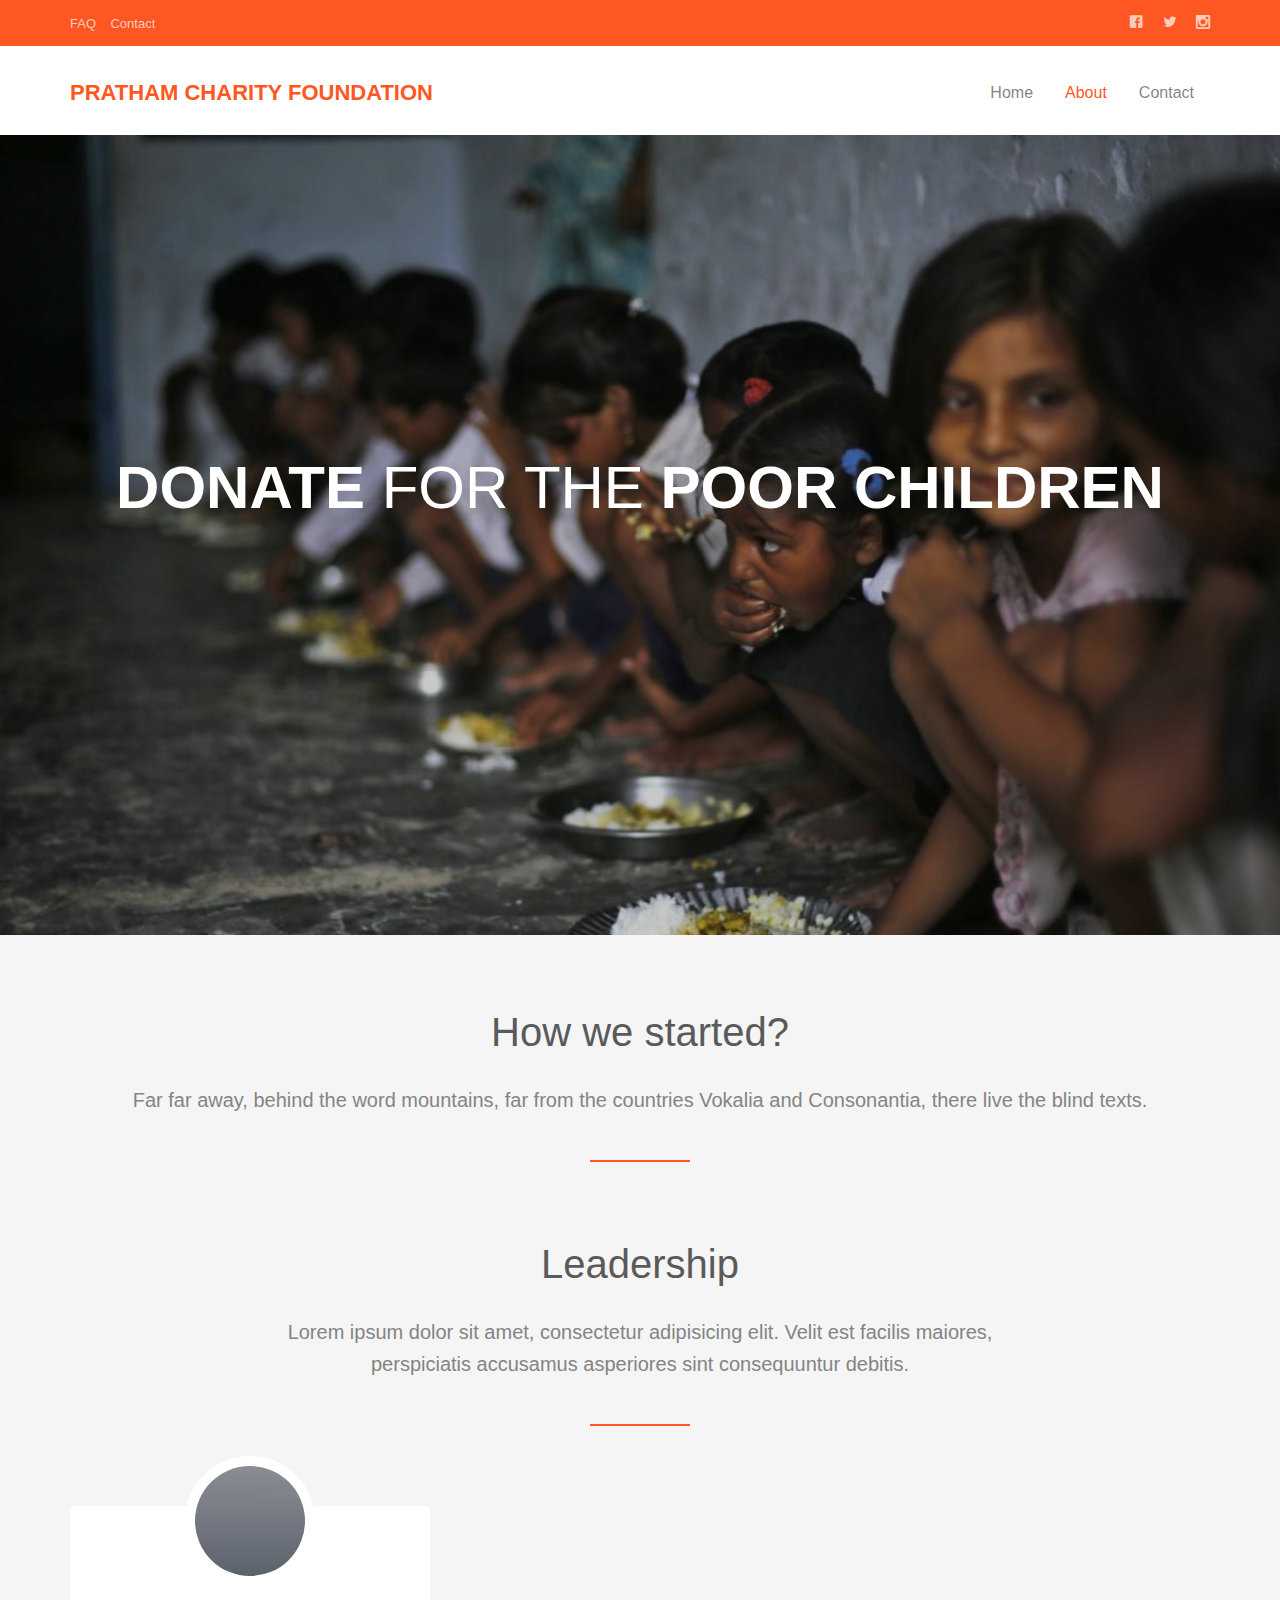
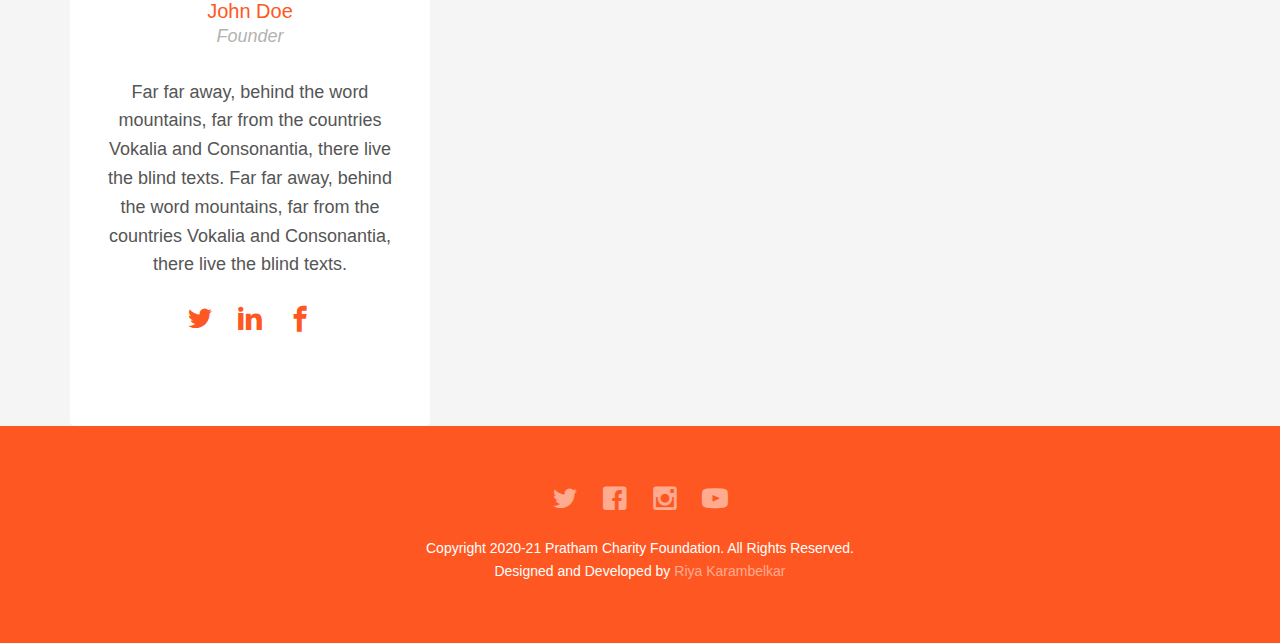
==== commit 17f8b61a: "updated" ====
--- a/about.html
+++ b/about.html
@@ -58,7 +58,6 @@
             <div class="row">
               <div class="col-md-6 col-sm-6 text-left fh5co-link">
                 <a href="#">FAQ</a>
-                <a href="#">Forum</a>
                 <a href="#">Contact</a>
               </div>
               <div class="col-md-6 col-sm-6 text-right fh5co-social">
@@ -85,7 +84,6 @@
                     <a href="index.html">Home</a>
                   </li>
                   <li class="active"><a href="about.html">About</a></li>
-                  <li><a href="blog.html">Blog</a></li>
                   <li><a href="contact.html">Contact</a></li>
                 </ul>
               </nav>
@@ -143,7 +141,7 @@
           </div>
           <div class="container">
             <div class="row">
-              <div class="col-md-4">
+              <!--<div class="col-md-4">
                 <div class="fh5co-team text-center animate-box">
                   <figure>
                     <img src="images/person_1.jpg" alt="user" />
@@ -167,7 +165,7 @@
                     <a href="#"><i class="icon-facebook3"></i></a>
                   </p>
                 </div>
-              </div>
+              </div>-->
               <div class="col-md-4">
                 <div class="fh5co-team text-center animate-box">
                   <figure>
@@ -191,7 +189,7 @@
                   </p>
                 </div>
               </div>
-              <div class="col-md-4">
+              <!--<div class="col-md-4">
                 <div class="fh5co-team text-center animate-box">
                   <figure>
                     <img src="images/person_3.jpg" alt="user" />
@@ -212,7 +210,7 @@
                     <a href="#"><i class="icon-linkedin2"></i></a>
                     <a href="#"><i class="icon-facebook3"></i></a>
                   </p>
-                </div>
+                </div>-->
               </div>
             </div>
           </div>
@@ -228,18 +226,12 @@
                     <a href="#"><i class="icon-twitter2"></i></a>
                     <a href="#"><i class="icon-facebook2"></i></a>
                     <a href="#"><i class="icon-instagram"></i></a>
-                    <a href="#"><i class="icon-dribbble2"></i></a>
                     <a href="#"><i class="icon-youtube"></i></a>
                   </p>
                   <p>
-                    Copyright 2016 Free Html5 <a href="#">Charity</a>. All
-                    Rights Reserved. <br />Made with
-                    <i class="icon-heart3"></i> by
-                    <a href="http://freehtml5.co/" target="_blank"
-                      >Freehtml5.co</a
-                    >
-                    / Demo Images:
-                    <a href="https://unsplash.com/" target="_blank">Unsplash</a>
+					Copyright 2020-21 Pratham Charity Foundation. All Rights
+                    Reserved. <br />Designed and Developed by
+                    <a href="#" target="_blank">Riya Karambelkar</a>
                   </p>
                 </div>
               </div>
--- a/css/style.css
+++ b/css/style.css
@@ -193,7 +193,7 @@
 }
 @media screen and (max-width: 768px) {
   .fh5co-cover {
-    heifght: inherit;
+    height: inherit;
     padding: 3em 0;
   }
 }
@@ -206,7 +206,7 @@
 }
 @media screen and (max-width: 768px) {
   .fh5co-cover.fh5co-cover_2 {
-    heifght: inherit;
+    height: inherit;
     padding: 3em 0;
   }
 }
@@ -548,7 +548,6 @@
 
 #fh5co-work-section,
 #fh5co-services-section,
-#fh5co-content-section,
 #fh5co-work-section_2,
 #fh5co-blog-section,
 #fh5co-features {
@@ -557,7 +556,6 @@
 @media screen and (max-width: 768px) {
   #fh5co-work-section,
   #fh5co-services-section,
-  #fh5co-content-section,
   #fh5co-work-section_2,
   #fh5co-blog-section,
   #fh5co-features {
@@ -896,7 +894,7 @@
 }
 
 #fh5co-feature-product {
-  padding: 7em 0;
+  padding-top: 75px;
 }
 
 #fh5co-services,
